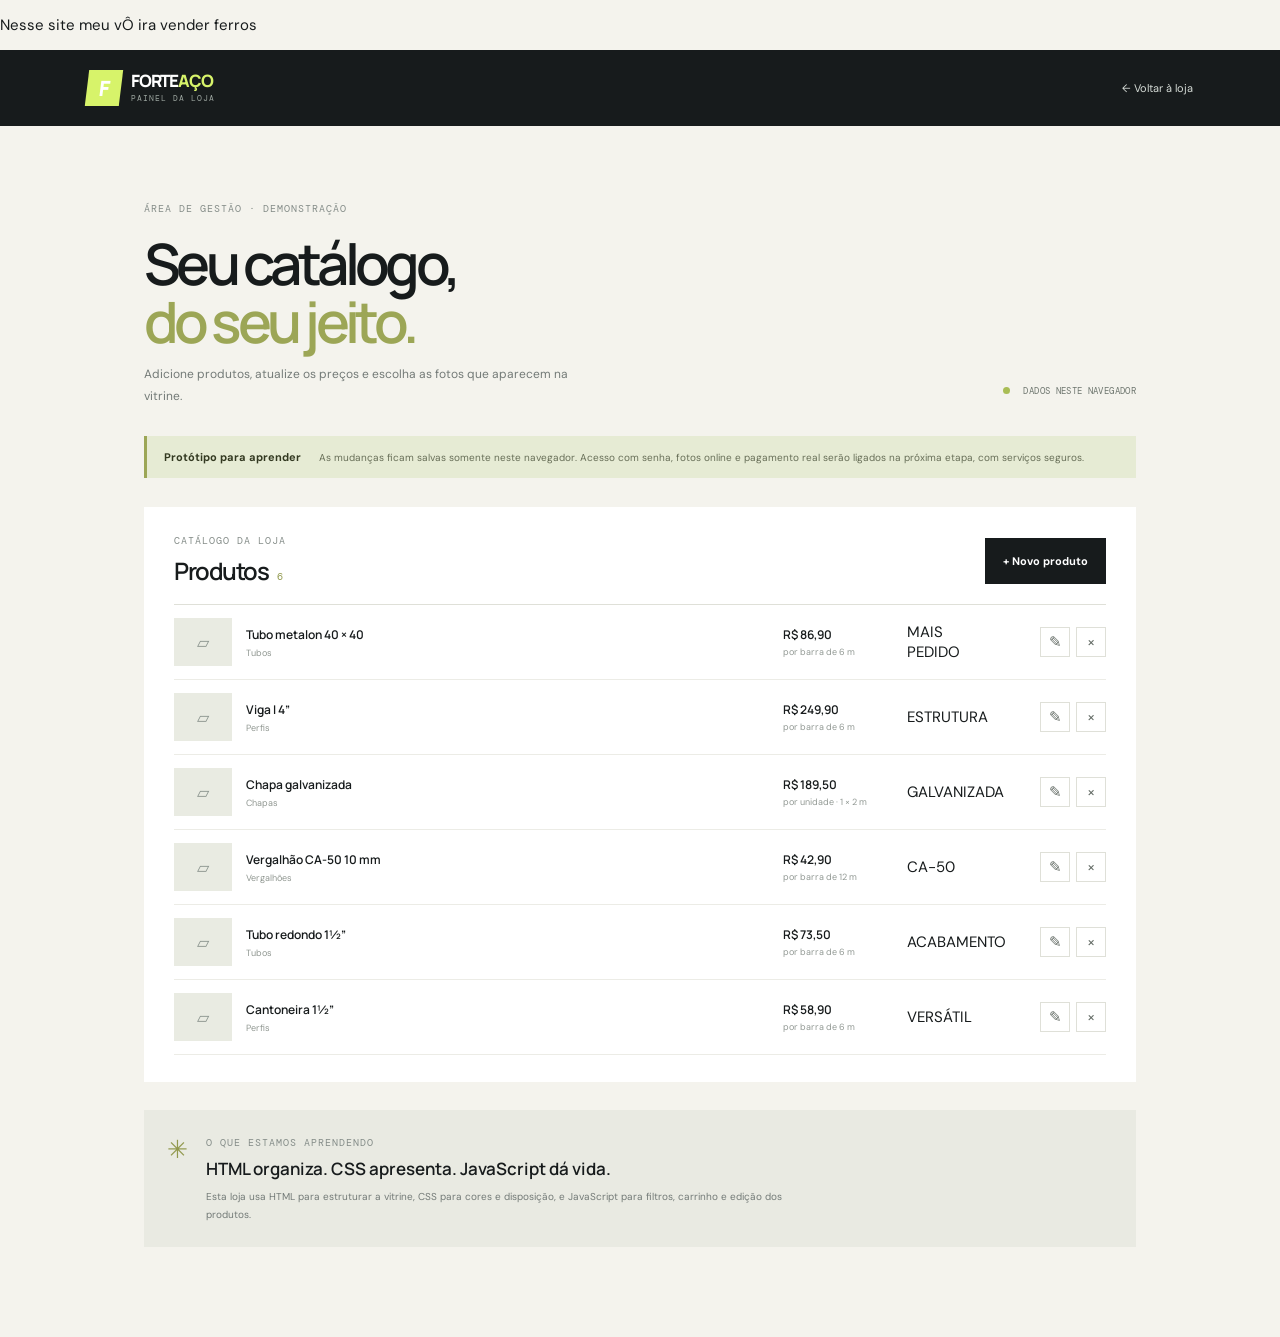
==== admin.html @ 0de23368 "Adicionar arquivos iniciais da loja Forte Aço" ====
<!doctype html>
<html lang="pt-BR">
  <head>
    <meta charset="utf-8">
    <meta name="viewport" content="width=device-width, initial-scale=1">
    <meta name="theme-color" content="#171b1c">
    <title>Painel da loja — Forte Aço</title>
    <link rel="stylesheet" href="style.css">
  </head>
  <body class="admin-body">
    <p>
      Nesse site meu vÔ ira vender ferros
    </p>
    <header class="site-header admin-header">
      <a class="brand" href="index.html"><span class="brand-mark">F</span><span>FORTE<span class="brand-accent">AÇO</span><small>PAINEL DA LOJA</small></span></a><a class="admin-link" href="index.html">← Voltar à loja</a>
    </header>
    <main class="admin-main">
      <div class="admin-welcome">
        <div>
          <p class="eyebrow">
            ÁREA DE GESTÃO · DEMONSTRAÇÃO
          </p>
          <h1>
            Seu catálogo,<br><em>do seu jeito.</em>
          </h1>
          <p>
            Adicione produtos, atualize os preços e escolha as fotos que aparecem na vitrine.
          </p>
        </div>
        <div class="admin-status">
          <span></span> DADOS NESTE NAVEGADOR
        </div>
      </div>
      <div class="demo-banner">
        <strong>Protótipo para aprender</strong><span>As mudanças ficam salvas somente neste navegador. Acesso com senha, fotos online e pagamento real serão ligados na próxima etapa, com serviços seguros.</span>
      </div>
      <section class="admin-card">
        <div class="admin-card-heading">
          <div>
            <p class="eyebrow">
              CATÁLOGO DA LOJA
            </p>
            <h2>
              Produtos <span id="admin-product-count">0</span>
            </h2>
          </div>
          <button id="add-product" class="button button-dark">+ Novo produto</button>
        </div>
        <div class="admin-product-list" id="admin-product-list">
        </div>
      </section>
      <div class="admin-learning">
        <span class="learning-icon">✳</span>
        <div>
          <p class="eyebrow">
            O QUE ESTAMOS APRENDENDO
          </p>
          <h2>
            HTML organiza. CSS apresenta. JavaScript dá vida.
          </h2>
          <p>
            Esta loja usa HTML para estruturar a vitrine, CSS para cores e disposição, e JavaScript para filtros, carrinho e edição dos produtos.
          </p>
        </div>
      </div>
    </main>
    <div class="editor-modal" id="editor-modal" aria-hidden="true">
      <form class="editor-card" id="product-form">
        <div class="drawer-head">
          <div>
            <p class="eyebrow">
              EDITAR CATÁLOGO
            </p>
            <h2 id="editor-title">
              Novo produto
            </h2>
          </div>
          <button type="button" class="icon-button" id="editor-close" aria-label="Fechar">×</button>
        </div>
        <input type="hidden" name="id">
        <label>
          Nome do produto<input name="name" required maxlength="70" placeholder="Ex.: Tubo metalon 40 × 40">
        </label>
        <div class="editor-row">
          <label>
            Categoria
            <select name="category">
              <option>
                Perfis
              </option>
              <option>
                Tubos
              </option>
              <option>
                Chapas
              </option>
              <option>
                Vergalhões
              </option>
            </select>
          </label>
          <label>
            Preço (R$)<input name="price" type="number" min="0" step="0.01" required placeholder="0,00">
          </label>
        </div>
        <div class="editor-row">
          <label>
            Unidade de venda<input name="unit" required maxlength="20" placeholder="barra de 6 m">
          </label>
          <label>
            Etiqueta<input name="badge" maxlength="24" placeholder="Mais vendido">
          </label>
        </div>
        <label>
          Descrição
          <textarea name="description" rows="3" maxlength="180" placeholder="Uma descrição curta para a vitrine"></textarea>
        </label>
        <label class="upload-label">
          Foto do produto<input name="image" type="file" accept="image/*"><small>Na demonstração, a foto é armazenada só neste navegador.</small>
        </label>
        <div class="editor-actions">
          <button type="button" class="button button-outline" id="cancel-editor">Cancelar</button><button class="button button-lime" type="submit">Salvar produto</button>
        </div>
      </form>
    </div>
    <div class="toast" id="toast" role="status">
    </div>
    <script src="app.js"></script>
  </body>
</html>
---- style.css ----
@import url('https://fonts.googleapis.com/css2?family=DM+Mono:wght@400;500&family=DM+Sans:wght@400;500;600;700&family=Manrope:wght@400;500;600;700;800&display=swap');
:root {
  --ink: #171b1c;
  --ink-soft: #252b2c;
  --muted: #737a77;
  --paper: #f4f3ed;
  --white: #fff;
  --lime: #d7f36a;
  --line: #dfe0d8;
  --mono: 'DM Mono',monospace;
  --sans: 'DM Sans',sans-serif;
  --display: 'Manrope',sans-serif
}
* {
  box-sizing: border-box
}
html {
  scroll-behavior: smooth
}
body {
  margin: 0;
  background: var(--paper);
  color: var(--ink);
  font-family: var(--sans);
  font-size: 15px;
  -webkit-font-smoothing: antialiased
}
a {
  color: inherit;
  text-decoration: none
}
button,input,select,textarea {
  font: inherit
}
button {
  cursor: pointer
}
.announcement {
  height: 34px;
  background: var(--ink);
  color: #d9ddd7;
  display: flex;
  justify-content: center;
  align-items: center;
  gap: 10px;
  font-size: 10px;
  letter-spacing: .045em
}
.announcement span {
  color: var(--lime)
}
.site-header {
  height: 76px;
  padding: 0 clamp(22px,6.8vw,104px);
  display: flex;
  align-items: center;
  justify-content: space-between;
  background: var(--paper);
  position: relative;
  z-index: 5;
  border-bottom: 1px solid rgba(23,27,28,.08)
}
.brand {
  display: flex;
  align-items: center;
  gap: 10px;
  font: 800 17px var(--display);
  letter-spacing: -.07em;
  line-height: .93
}
.brand-mark {
  display: grid;
  place-items: center;
  width: 34px;
  height: 36px;
  background: var(--lime);
  font: 800 21px var(--display);
  transform: skew(-7deg)
}
.brand-accent {
  color: #898f45
}
.brand small {
  display: block;
  margin-top: 5px;
  font: 400 8px var(--mono);
  letter-spacing: .12em;
  color: var(--muted)
}
.main-nav {
  display: flex;
  gap: 38px;
  font-size: 12px;
  color: #555c59
}
.main-nav a:hover,.admin-link:hover {
  color: #787f31
}
.header-actions {
  display: flex;
  align-items: center;
  gap: 21px
}
.admin-link {
  font-size: 11px;
  color: #626965
}
.admin-link span {
  color: #90974b
}
.cart-button {
  background: none;
  border: 0;
  font-size: 11px;
  display: flex;
  gap: 9px;
  align-items: center
}
.cart-button span {
  display: grid;
  place-items: center;
  background: var(--lime);
  height: 23px;
  min-width: 23px;
  padding: 0 5px;
  border-radius: 50%;
  font: 11px var(--mono)
}
.menu-toggle {
  display: none;
  background: none;
  border: 0;
  font-size: 20px
}
.hero {
  background: var(--ink);
  color: var(--white);
  min-height: 594px;
  position: relative;
  display: grid;
  grid-template-columns: 1fr 1fr;
  overflow: hidden;
  padding: 70px clamp(22px,10.5vw,160px) 89px clamp(22px,10.5vw,160px)
}
.hero-copy {
  position: relative;
  z-index: 2;
  padding-top: 23px
}
.eyebrow {
  font: 10px var(--mono);
  letter-spacing: .1em;
  color: #858d89;
  margin: 0 0 19px
}
.hero .eyebrow {
  color: #bbc2bd
}
.hero .eyebrow span,.admin-status span {
  display: inline-block;
  width: 7px;
  height: 7px;
  background: var(--lime);
  border-radius: 50%;
  margin-right: 8px
}
.hero h1,.section-heading h2,.feature-copy h2,.contact-section h2,.admin-welcome h1 {
  font: 600 clamp(48px,6.4vw,83px)/1.02 var(--display);
  letter-spacing: -.08em;
  margin: 0
}
.hero h1 em,.section-heading h2 em,.feature-copy h2 em,.contact-section h2 em,.admin-welcome h1 em {
  font-style: normal;
  color: var(--lime)
}
.hero-description {
  max-width: 390px;
  color: #b2b9b5;
  font-size: 14px;
  line-height: 1.8;
  margin: 22px 0 26px
}
.hero-actions {
  display: flex;
  align-items: center;
  gap: 26px
}
.button {
  min-height: 46px;
  padding: 0 18px;
  border: 0;
  display: inline-flex;
  align-items: center;
  justify-content: center;
  gap: 18px;
  font-size: 11px;
  font-weight: 700;
  transition: .2s
}
.button span {
  font-size: 15px
}
.button-lime {
  background: var(--lime);
  color: var(--ink)
}
.button-lime:hover {
  background: #e4fa91;
  transform: translateY(-2px)
}
.button-dark {
  background: var(--ink);
  color: var(--white)
}
.button-dark:hover {
  background: #303738;
  transform: translateY(-2px)
}
.button-outline {
  background: transparent;
  border: 1px solid var(--line)
}
.text-link {
  font-size: 11px;
  color: inherit
}
.text-link span {
  font-size: 15px;
  margin-left: 7px
}
.hero-note {
  display: flex;
  align-items: center;
  gap: 12px;
  margin-top: 54px
}
.avatars {
  display: flex
}
.avatars span {
  width: 30px;
  height: 30px;
  border-radius: 50%;
  display: grid;
  place-items: center;
  font: 9px var(--mono);
  background: #313a38;
  color: var(--lime);
  border: 1px solid #59615d
}
.avatars span+span {
  margin-left: -8px;
  background: var(--lime);
  color: var(--ink)
}
.hero-note p {
  margin: 0;
  color: #939d98;
  font-size: 10px;
  line-height: 1.65
}
.hero-note strong {
  color: #e6eae6;
  font-size: 11px;
  font-weight: 500
}
.hero-art {
  position: absolute;
  right: 0;
  top: 0;
  width: 52%;
  height: 100%;
  overflow: hidden;
  background: radial-gradient(ellipse at 54% 43%,#424b47 0%,#242a29 39%,#1b2020 69%)
}
.art-grid {
  position: absolute;
  inset: 0;
  opacity: .25;
  background-image: linear-gradient(rgba(211,243,106,.15) 1px,transparent 1px),linear-gradient(90deg,rgba(211,243,106,.15) 1px,transparent 1px);
  background-size: 46px 46px;
  mask-image: linear-gradient(90deg,transparent,#000 38%)
}
.steel-beam {
  position: absolute;
  width: 80px;
  height: 480px;
  background: linear-gradient(90deg,#555f5c 0,#b5bcb5 19%,#d8dbd3 33%,#8c9691 49%,#515b57 69%,#a2aaa3 87%,#65706a);
  box-shadow: 18px 10px 28px #101414aa;
  transform: rotate(34deg) skewY(-14deg);
  border: 1px solid #cbd0c640
}
.steel-beam:after {
  content: '';
  position: absolute;
  inset: 10px 29px;
  background: linear-gradient(90deg,#7a837f,#c9cec6,#727d78);
  border-left: 1px solid #e5e8df80;
  border-right: 1px solid #373f3c
}
.beam-one {
  left: 22%;
  top: 5%;
  height: 535px
}
.beam-two {
  left: 43%;
  top: -3%;
  height: 540px;
  width: 48px
}
.beam-three {
  left: 64%;
  top: -5%;
  height: 540px
}
.beam-four {
  left: 79%;
  top: 4%;
  height: 530px;
  width: 52px
}
.art-stamp {
  position: absolute;
  right: 27%;
  top: 22%;
  font: 10px/1.6 var(--mono);
  letter-spacing: .15em;
  color: #d8ef95;
  z-index: 1;
  transform: rotate(-8deg)
}
.hero-coordinate {
  position: absolute;
  right: 8%;
  top: 12%;
  font: 9px/1.8 var(--mono);
  letter-spacing: .08em;
  color: #8c9690
}
.hero-counter {
  position: absolute;
  right: 9%;
  bottom: 20%;
  display: flex;
  align-items: center;
  gap: 11px
}
.hero-counter strong {
  font: 500 44px var(--display);
  letter-spacing: -.07em;
  color: var(--lime)
}
.hero-counter span {
  font: 8px/1.7 var(--mono);
  letter-spacing: .06em;
  color: #a6afaa
}
.hero-bottom {
  position: absolute;
  left: clamp(22px,10.5vw,160px);
  right: clamp(22px,10.5vw,160px);
  bottom: 29px;
  display: flex;
  align-items: center;
  gap: 13px;
  color: #89928c;
  font: 8px var(--mono);
  letter-spacing: .1em
}
.scroll-line {
  display: inline-block;
  width: 45px;
  height: 1px;
  background: #8e997d
}
.hero-bottom-right {
  margin-left: auto
}
.hero-bottom-right b {
  color: var(--lime)
}
.trust-strip {
  min-height: 105px;
  background: #ebebe3;
  padding: 23px clamp(22px,10.5vw,160px);
  display: flex;
  justify-content: space-between;
  align-items: center;
  gap: 25px
}
.trust-strip>div {
  display: flex;
  align-items: center;
  gap: 13px
}
.trust-strip>div>span {
  font: 10px var(--mono);
  color: #929956
}
.trust-strip p {
  margin: 0
}
.trust-strip strong,.trust-strip small {
  display: block
}
.trust-strip strong {
  font: 600 11px var(--display)
}
.trust-strip small {
  font-size: 9px;
  color: var(--muted);
  margin-top: 4px
}
.catalog-section {
  padding: 104px clamp(22px,10.5vw,160px) 87px
}
.section-heading {
  display: flex;
  justify-content: space-between;
  align-items: end
}
.section-heading h2,.feature-copy h2,.contact-section h2 {
  font-size: 51px;
  line-height: 1.08
}
.section-heading h2 em,.feature-copy h2 em,.contact-section h2 em {
  color: #9ca656
}
.section-intro {
  max-width: 290px;
  font-size: 12px;
  line-height: 1.8;
  color: var(--muted);
  margin: 0 2px 5px 20px
}
.catalog-toolbar {
  margin-top: 43px;
  display: flex;
  align-items: center;
  justify-content: space-between;
  border-bottom: 1px solid var(--line);
  padding-bottom: 14px
}
.filters {
  display: flex;
  gap: 22px
}
.filter {
  border: 0;
  background: none;
  padding: 0;
  color: #858c88;
  font-size: 10px
}
.filter.active {
  color: var(--ink);
  font-weight: 700
}
.filter span {
  font: 8px var(--mono);
  margin-left: 3px;
  color: #a1a66a
}
.search-box {
  display: flex;
  align-items: center;
  gap: 8px;
  border-bottom: 1px solid #c8cbc1;
  padding: 5px 0;
  color: #7d837e
}
.search-box span {
  font-size: 19px
}
.search-box input {
  width: 128px;
  border: 0;
  outline: 0;
  background: transparent;
  font-size: 10px
}
.product-grid {
  display: grid;
  grid-template-columns: repeat(3,1fr);
  gap: 29px 20px;
  margin-top: 25px
}
.product-card {
  min-width: 0
}
.product-visual {
  position: relative;
  height: 228px;
  background: #e8e9e1;
  display: grid;
  place-items: center;
  overflow: hidden;
  cursor: pointer
}
.product-visual:before {
  content: '';
  position: absolute;
  inset: 0;
  background: radial-gradient(circle at 50% 52%,#f9faf2 0,#e8e9e2 58%,#dfe1d8 100%)
}
.product-visual:hover .visual-steel {
  transform: rotate(-26deg) rotateY(38deg) translateY(-6px)
}
.product-badge {
  position: absolute;
  left: 12px;
  top: 12px;
  background: #f7f7f1;
  padding: 7px 9px;
  font: 8px var(--mono);
  letter-spacing: .05em;
  z-index: 2
}
.visual-hint {
  position: absolute;
  right: 12px;
  bottom: 12px;
  font: 8px var(--mono);
  color: #8a918b
}
.visual-steel {
  position: relative;
  z-index: 1;
  width: 185px;
  height: 45px;
  background: linear-gradient(180deg,#f2f5ed 0,#a6ada6 25%,#67716e 47%,#e1e5db 62%,#7b8580 88%,#4e5854);
  box-shadow: 8px 18px 20px #252b2c31;
  transform: rotate(-23deg) rotateY(19deg);
  transition: .5s;
  transform-style: preserve-3d
}
.visual-steel:before,.visual-steel:after {
  content: '';
  position: absolute;
  left: -12px;
  width: calc(100% + 24px);
  height: 21px;
  background: linear-gradient(90deg,#46514c,#d2d7ce 15%,#909a94 47%,#d1d6cd 70%,#56615c);
  transform: translateZ(-16px);
  box-shadow: 0 4px 7px #252b2c25
}
.visual-steel:before {
  top: -18px
}
.visual-steel:after {
  bottom: -18px
}
.visual-steel.round {
  width: 183px;
  height: 39px;
  border-radius: 50%;
  background: linear-gradient(180deg,#e3e7de,#727d78 47%,#424c48 80%)
}
.visual-steel.flat {
  width: 175px;
  height: 14px;
  background: linear-gradient(180deg,#e5e8df,#7a8580 60%,#57625d);
  transform: rotate(-23deg) skewY(-7deg)
}
.visual-steel.mesh {
  background: repeating-linear-gradient(0deg,#78827d 0px,#77817b 2px,#c2c9be 4px,#666f6a 6px);
  height: 25px
}
.product-copy {
  padding: 14px 1px 0
}
.product-meta {
  display: flex;
  justify-content: space-between;
  align-items: center;
  font: 8px var(--mono);
  letter-spacing: .06em;
  color: #8d948f
}
.product-copy h3 {
  font: 600 15px var(--display);
  letter-spacing: -.03em;
  margin: 8px 0 5px
}
.product-copy>p {
  font-size: 10px;
  color: var(--muted);
  margin: 0
}
.product-purchase {
  display: flex;
  align-items: center;
  justify-content: space-between;
  margin-top: 17px
}
.product-price {
  font: 700 16px var(--display);
  letter-spacing: -.04em
}
.product-price small {
  font: 9px var(--sans);
  color: #929994;
  letter-spacing: 0
}
.product-actions {
  display: flex;
  gap: 6px
}
.small-button {
  width: 31px;
  height: 31px;
  border: 1px solid #cdd0c6;
  background: transparent;
  color: var(--ink);
  font-size: 15px
}
.small-button:hover {
  background: var(--lime);
  border-color: var(--lime)
}
.catalog-footer {
  display: flex;
  justify-content: space-between;
  align-items: center;
  border-top: 1px solid var(--line);
  margin-top: 41px;
  padding-top: 17px;
  color: #8a918b;
  font: 8px var(--mono);
  letter-spacing: .05em
}
.catalog-footer .text-link {
  font: 10px var(--sans);
  color: var(--ink)
}
.feature-section {
  display: grid;
  grid-template-columns: 1fr 1fr;
  min-height: 482px;
  background: #e8e9e1
}
.feature-image {
  min-height: 482px;
  position: relative;
  overflow: hidden;
  background: radial-gradient(ellipse at 52% 53%,#74807a,#39423e 53%,#232a28 100%)
}
.feature-image:before {
  content: '';
  position: absolute;
  inset: 0;
  opacity: .25;
  background-image: linear-gradient(#c9d79d1c 1px,transparent 1px),linear-gradient(90deg,#c9d79d1c 1px,transparent 1px);
  background-size: 38px 38px;
  transform: perspective(300px) rotateX(13deg) scale(1.35)
}
.feature-cube {
  position: absolute;
  left: 50%;
  top: 50%;
  width: 176px;
  height: 176px;
  transform: translate(-50%,-50%) rotate(-28deg) skewY(7deg);
  transform-style: preserve-3d;
  filter: drop-shadow(22px 25px 14px #1015136b)
}
.feature-cube i {
  position: absolute;
  inset: 0;
  border: 17px solid #aeb8ae;
  background: linear-gradient(135deg,#c8d0c4 0,#69756f 48%,#47534e 100%)
}
.feature-cube i:nth-child(2) {
  transform: translateZ(28px);
  border-color: #d6ddd1
}
.feature-cube i:nth-child(3) {
  transform: translateZ(-28px);
  border-color: #6a746f
}
.feature-cube i:nth-child(n+4) {
  inset: 18px;
  border-width: 8px;
  border-color: #38423e;
  transform: rotate(45deg) scale(.62)
}
.feature-tag {
  position: absolute;
  left: 14%;
  top: 17%;
  font: 10px/1.6 var(--mono);
  color: var(--lime);
  letter-spacing: .1em
}
.feature-image-label {
  position: absolute;
  right: 9%;
  bottom: 11%;
  font: 8px var(--mono);
  color: #bdc5be;
  letter-spacing: .13em
}
.feature-copy {
  position: relative;
  padding: 88px clamp(30px,7vw,102px);
  align-self: center
}
.feature-copy h2 {
  font-size: 44px
}
.feature-copy>p:not(.eyebrow) {
  max-width: 390px;
  color: #727a75;
  font-size: 12px;
  line-height: 1.9;
  margin: 18px 0 22px
}
.feature-stat {
  display: flex;
  align-items: center;
  gap: 12px;
  margin-top: 35px
}
.feature-stat strong {
  font: 600 33px var(--display);
  letter-spacing: -.08em
}
.feature-stat strong span {
  color: #929950
}
.feature-stat small {
  font: 8px/1.6 var(--mono);
  color: #7e8781;
  letter-spacing: .04em
}
.contact-section {
  padding: 78px clamp(22px,10.5vw,160px);
  display: flex;
  align-items: center;
  justify-content: space-between;
  background: #d7f36a
}
.contact-section .eyebrow {
  color: #66703c
}
.contact-section h2 {
  font-size: 44px
}
.contact-section h2 em {
  color: #66703c
}
.contact-section .button {
  background: var(--ink);
  color: var(--white)
}
.site-footer {
  padding: 32px clamp(22px,6.8vw,104px);
  min-height: 103px;
  background: var(--ink);
  color: #aab1ac;
  display: flex;
  justify-content: space-between;
  align-items: center
}
.brand-footer {
  color: #fff
}
.site-footer>p {
  font-size: 10px
}
.site-footer>span {
  font: 8px var(--mono);
  letter-spacing: .04em;
  color: #78817b
}
.overlay {
  position: fixed;
  inset: 0;
  background: #101413a8;
  z-index: 10
}
.cart-drawer {
  position: fixed;
  right: 0;
  top: 0;
  height: 100%;
  width: min(440px,100%);
  background: var(--paper);
  z-index: 11;
  padding: 28px;
  display: flex;
  flex-direction: column;
  transform: translateX(103%);
  transition: transform .3s ease
}
.cart-drawer.open {
  transform: translateX(0)
}
.drawer-head {
  display: flex;
  justify-content: space-between;
  align-items: center;
  border-bottom: 1px solid var(--line);
  padding-bottom: 17px
}
.drawer-head .eyebrow {
  margin-bottom: 7px
}
.drawer-head h2 {
  font: 600 24px var(--display);
  margin: 0;
  letter-spacing: -.06em
}
.icon-button {
  border: 0;
  background: none;
  font-size: 26px;
  line-height: 1;
  color: #555
}
.cart-items {
  overflow: auto;
  flex: 1
}
.cart-row {
  display: grid;
  grid-template-columns: 55px 1fr auto;
  gap: 12px;
  align-items: center;
  padding: 16px 0;
  border-bottom: 1px solid var(--line)
}
.cart-thumb {
  width: 55px;
  height: 50px;
  background: #e6e8df;
  display: grid;
  place-items: center;
  color: #68726e;
  font-size: 17px
}
.cart-row h3 {
  font: 600 11px var(--display);
  margin: 0 0 5px
}
.cart-row p {
  font-size: 9px;
  color: var(--muted);
  margin: 0
}
.qty-control {
  display: flex;
  align-items: center;
  gap: 8px;
  margin-top: 8px
}
.qty-control button {
  border: 1px solid var(--line);
  background: transparent;
  width: 21px;
  height: 21px
}
.cart-row>strong {
  font: 600 11px var(--display)
}
.cart-bottom {
  border-top: 1px solid var(--line);
  padding-top: 17px
}
.cart-total {
  display: flex;
  justify-content: space-between;
  font-size: 11px
}
.cart-total strong {
  font: 700 19px var(--display)
}
.cart-bottom>p {
  color: var(--muted);
  font-size: 9px;
  margin: 10px 0 17px
}
.cart-bottom .button {
  width: 100%
}
.payment-note {
  display: block;
  border: 0;
  background: none;
  margin: 13px auto 0;
  color: #868d88;
  font-size: 9px;
  text-decoration: underline
}
.viewer-modal {
  position: fixed;
  z-index: 13;
  inset: 0;
  background: var(--paper);
  display: none;
  grid-template-columns: 1.3fr .7fr;
  align-items: center;
  padding: 50px 9vw
}
.viewer-modal.open {
  display: grid
}
.viewer-close {
  position: absolute;
  right: 35px;
  top: 30px;
  border: 0;
  background: none;
  font-size: 30px
}
.viewer-stage {
  height: 75vh;
  min-height: 360px;
  display: grid;
  place-items: center;
  perspective: 1000px;
  background: radial-gradient(circle,#fbfcf5,#e2e4db 70%);
  overflow: hidden;
  cursor: grab
}
.viewer-stage:active {
  cursor: grabbing
}
.viewer-object {
  position: relative;
  width: 150px;
  height: 360px;
  transform-style: preserve-3d;
  transform: rotateX(-18deg) rotateY(-31deg);
  transition: transform .08s linear
}
.viewer-object i {
  position: absolute;
  inset: 0;
  background: linear-gradient(90deg,#5b6661,#e0e5da 22%,#959e98 48%,#e1e5dc 71%,#56615c);
  transform: translateZ(28px)
}
.viewer-object i:nth-child(2) {
  transform: rotateY(90deg) translateZ(122px);
  width: 56px;
  background: linear-gradient(90deg,#59635e,#bac2b9,#65706a)
}
.viewer-object i:nth-child(3) {
  transform: rotateY(-90deg) translateZ(28px);
  width: 56px;
  background: linear-gradient(90deg,#424d48,#a7b0a6,#53605a)
}
.viewer-object i:nth-child(4) {
  transform: rotateY(180deg) translateZ(28px)
}
.viewer-object i:nth-child(5) {
  transform: rotateX(90deg) translateZ(28px);
  height: 56px;
  top: -28px;
  background: #c0c8be
}
.viewer-object i:nth-child(6) {
  transform: rotateX(-90deg) translateZ(332px);
  height: 56px;
  top: auto;
  bottom: -28px;
  background: #67726c
}
.viewer-info {
  padding: 30px 20px 30px 55px
}
.viewer-info h2 {
  font: 600 32px var(--display);
  margin: 0 0 12px;
  letter-spacing: -.06em
}
.viewer-info>p:not(.eyebrow) {
  font-size: 12px;
  color: var(--muted);
  line-height: 1.8;
  max-width: 320px
}
.viewer-info>span {
  display: block;
  margin-top: 37px;
  font: 9px var(--mono);
  letter-spacing: .05em;
  color: #777f79
}
.viewer-info>span b {
  color: #a2a85f;
  margin-left: 9px
}
.toast {
  position: fixed;
  z-index: 20;
  left: 50%;
  bottom: 25px;
  transform: translate(-50%,20px);
  padding: 12px 17px;
  background: var(--ink);
  color: white;
  font-size: 11px;
  opacity: 0;
  pointer-events: none;
  transition: .25s
}
.toast.show {
  opacity: 1;
  transform: translate(-50%,0)
}
.admin-body {
  min-height: 100vh
}
.admin-header {
  background: var(--ink);
  color: white;
  border: 0
}
.admin-header .brand-accent {
  color: var(--lime)
}
.admin-header .brand small {
  color: #9ca59f
}
.admin-header .admin-link {
  color: #d5dbd6
}
.admin-main {
  max-width: 1040px;
  margin: 0 auto;
  padding: 76px 24px 90px
}
.admin-welcome {
  display: flex;
  align-items: end;
  justify-content: space-between
}
.admin-welcome h1 {
  font-size: 57px
}
.admin-welcome h1 em {
  color: #9ca656
}
.admin-welcome>div>p:not(.eyebrow) {
  max-width: 460px;
  font-size: 12px;
  line-height: 1.8;
  color: var(--muted);
  margin: 14px 0 0
}
.admin-status {
  font: 9px var(--mono);
  letter-spacing: .04em;
  color: #6e766f;
  padding-bottom: 10px
}
.admin-status span {
  background: #a9bd55
}
.demo-banner {
  margin: 29px 0;
  background: #e6ebd4;
  border-left: 3px solid #9ca656;
  padding: 14px 17px;
  display: flex;
  gap: 18px;
  align-items: center;
  font-size: 10px;
  color: #676e57
}
.demo-banner strong {
  white-space: nowrap;
  color: #333921;
  font-size: 11px
}
.admin-card {
  background: #fff;
  padding: 27px 30px
}
.admin-card-heading {
  display: flex;
  align-items: center;
  justify-content: space-between;
  padding-bottom: 17px;
  border-bottom: 1px solid var(--line)
}
.admin-card-heading .eyebrow {
  margin-bottom: 7px
}
.admin-card-heading h2 {
  font: 600 24px var(--display);
  margin: 0;
  letter-spacing: -.06em
}
.admin-card-heading h2 span {
  font: 10px var(--mono);
  color: #90984c;
  margin-left: 5px
}
.admin-product-row {
  display: grid;
  grid-template-columns: 58px 1fr 110px 80px 105px;
  align-items: center;
  gap: 14px;
  padding: 13px 0;
  border-bottom: 1px solid #ecece6
}
.admin-thumb {
  width: 58px;
  height: 48px;
  background: #e9ebe2;
  display: grid;
  place-items: center;
  overflow: hidden;
  color: #8a938d;
  font-size: 16px
}
.admin-thumb img {
  width: 100%;
  height: 100%;
  object-fit: cover
}
.admin-product-name {
  font: 600 12px var(--display)
}
.admin-product-name small {
  display: block;
  font: 9px var(--sans);
  color: #909791;
  margin-top: 4px
}
.admin-product-price {
  font: 600 12px var(--display)
}
.admin-product-price small {
  display: block;
  font: 9px var(--sans);
  color: #929994;
  margin-top: 3px
}
.row-actions {
  display: flex;
  gap: 6px;
  justify-content: flex-end
}
.row-actions button {
  width: 30px;
  height: 30px;
  border: 1px solid var(--line);
  background: white;
  color: #626a64
}
.row-actions button:hover {
  background: var(--lime)
}
.admin-learning {
  display: flex;
  gap: 18px;
  align-items: flex-start;
  margin-top: 28px;
  padding: 23px;
  background: #e9eae2
}
.learning-icon {
  font-size: 25px;
  color: #92994e
}
.admin-learning .eyebrow {
  margin: 3px 0 8px
}
.admin-learning h2 {
  font: 600 17px var(--display);
  margin: 0
}
.admin-learning div>p:last-child {
  font-size: 10px;
  line-height: 1.8;
  color: var(--muted);
  max-width: 620px;
  margin: 8px 0 0
}
.editor-modal {
  display: none;
  position: fixed;
  z-index: 15;
  inset: 0;
  background: #131817aa;
  align-items: center;
  justify-content: center;
  padding: 20px
}
.editor-modal.open {
  display: flex
}
.editor-card {
  width: min(540px,100%);
  max-height: 90vh;
  overflow: auto;
  background: var(--paper);
  padding: 25px
}
.editor-card>.drawer-head {
  margin-bottom: 19px
}
.editor-card label {
  display: block;
  font-size: 10px;
  font-weight: 700;
  margin-bottom: 13px
}
.editor-card input,.editor-card select,.editor-card textarea {
  display: block;
  width: 100%;
  margin-top: 6px;
  border: 1px solid #d7d9d0;
  background: #fff;
  padding: 11px;
  font-size: 11px;
  outline: 0
}
.editor-card input:focus,.editor-card select:focus,.editor-card textarea:focus {
  border-color: #9ca656
}
.editor-card textarea {
  resize: vertical
}
.editor-row {
  display: grid;
  grid-template-columns: 1fr 1fr;
  gap: 12px
}
.upload-label input {
  padding: 8px
}
.upload-label small {
  display: block;
  font-size: 9px;
  font-weight: 400;
  color: var(--muted);
  margin-top: 6px
}
.editor-actions {
  display: flex;
  justify-content: flex-end;
  gap: 9px;
  margin-top: 20px
}
@media (max-width:800px) {
  .site-header {
    padding: 0 23px
  }
  .main-nav {
    gap: 20px
  }
  .hero {
    padding-left: 8vw
  }
  .hero-bottom {
    left: 8vw
  }
  .hero-art {
    width: 54%;
    opacity: .83
  }
  .hero h1 {
    font-size: 64px
  }
  .trust-strip {
    padding-left: 8vw;
    padding-right: 8vw
  }
  .catalog-section {
    padding: 80px 8vw
  }
  .product-grid {
    grid-template-columns: repeat(2,1fr)
  }
  .feature-copy {
    padding: 55px 7vw
  }
  .feature-copy h2 {
    font-size: 36px
  }
  .contact-section {
    padding: 65px 8vw
  }
  .site-footer {
    padding: 27px 5vw
  }
  .admin-main {
    padding-top: 55px
  }
}
@media (max-width:580px) {
  .announcement {
    font-size: 8px
  }
  .site-header {
    height: 66px;
    padding: 0 17px
  }
  .main-nav {
    display: none;
    position: absolute;
    left: 0;
    right: 0;
    top: 66px;
    background: var(--paper);
    padding: 18px;
    flex-direction: column;
    gap: 17px;
    border-bottom: 1px solid var(--line)
  }
  .main-nav.open {
    display: flex
  }
  .header-actions {
    gap: 13px
  }
  .admin-link {
    font-size: 0
  }
  .admin-link span {
    font-size: 14px
  }
  .menu-toggle {
    display: block
  }
  .hero {
    min-height: 690px;
    padding: 61px 23px 85px;
    display: block
  }
  .hero-copy {
    padding-top: 5px
  }
  .hero h1 {
    font-size: 59px
  }
  .hero-description {
    font-size: 12px;
    max-width: 330px
  }
  .hero-actions {
    gap: 16px
  }
  .hero-actions .button {
    padding: 0 13px
  }
  .hero-actions .text-link {
    font-size: 9px
  }
  .hero-note {
    margin-top: 28px
  }
  .hero-art {
    top: 310px;
    width: 100%;
    height: 360px;
    opacity: .72
  }
  .steel-beam {
    height: 400px
  }
  .beam-one {
    left: 10%;
    top: -3%
  }
  .beam-two {
    left: 34%;
    top: -8%
  }
  .beam-three {
    left: 58%;
    top: -6%
  }
  .beam-four {
    left: 78%;
    top: 0
  }
  .art-stamp {
    top: 31%;
    right: 27%
  }
  .hero-counter {
    bottom: 13%
  }
  .hero-bottom {
    left: 23px;
    right: 23px;
    bottom: 19px
  }
  .hero-bottom-right {
    display: none
  }
  .trust-strip {
    padding: 22px 23px;
    display: grid;
    grid-template-columns: 1fr;
    gap: 16px
  }
  .trust-strip>div {
    gap: 12px
  }
  .catalog-section {
    padding: 66px 20px
  }
  .section-heading {
    display: block
  }
  .section-heading h2 {
    font-size: 43px
  }
  .section-intro {
    margin: 15px 0 0;
    max-width: 340px;
    font-size: 11px
  }
  .catalog-toolbar {
    margin-top: 29px;
    align-items: flex-end;
    gap: 15px
  }
  .filters {
    gap: 13px;
    overflow: auto;
    padding-bottom: 3px;
    max-width: 72%
  }
  .filter {
    white-space: nowrap;
    font-size: 9px
  }
  .search-box input {
    width: 75px
  }
  .product-grid {
    grid-template-columns: 1fr 1fr;
    gap: 22px 12px
  }
  .product-visual {
    height: 165px
  }
  .visual-steel {
    width: 130px
  }
  .product-copy h3 {
    font-size: 12px
  }
  .product-copy>p {
    font-size: 9px;
    min-height: 26px
  }
  .product-meta {
    font-size: 7px
  }
  .product-price {
    font-size: 13px
  }
  .product-price small {
    font-size: 8px
  }
  .product-purchase {
    align-items: flex-end
  }
  .product-actions {
    gap: 3px
  }
  .small-button {
    width: 27px;
    height: 27px
  }
  .catalog-footer {
    font-size: 7px;
    gap: 15px;
    align-items: flex-start
  }
  .catalog-footer .text-link {
    font-size: 9px;
    text-align: right
  }
  .feature-section {
    grid-template-columns: 1fr
  }
  .feature-image {
    min-height: 310px
  }
  .feature-copy {
    padding: 49px 25px
  }
  .feature-copy h2 {
    font-size: 36px
  }
  .contact-section {
    padding: 49px 23px;
    display: block
  }
  .contact-section h2 {
    font-size: 37px
  }
  .contact-section .button {
    margin-top: 22px
  }
  .site-footer {
    padding: 25px 20px;
    display: grid;
    grid-template-columns: 1fr auto;
    gap: 13px
  }
  .site-footer>p {
    grid-column: 1/-1;
    grid-row: 2;
    margin: 0
  }
  .site-footer>span {
    grid-column: 1/-1;
    grid-row: 3
  }
  .viewer-modal.open {
    display: block;
    padding: 60px 20px
  }
  .viewer-stage {
    height: 55vh;
    min-height: 290px
  }
  .viewer-object {
    transform: scale(.68) rotateX(-18deg) rotateY(-31deg)
  }
  .viewer-info {
    padding: 22px 5px
  }
  .viewer-info h2 {
    font-size: 25px
  }
  .viewer-info>p:not(.eyebrow) {
    margin: 7px 0
  }
  .viewer-info>span {
    margin-top: 13px
  }
  .viewer-close {
    right: 19px;
    top: 12px
  }
  .admin-main {
    padding: 45px 15px 60px
  }
  .admin-welcome {
    display: block
  }
  .admin-welcome h1 {
    font-size: 48px
  }
  .admin-status {
    margin-top: 17px
  }
  .demo-banner {
    align-items: flex-start;
    flex-direction: column;
    gap: 5px;
    line-height: 1.6
  }
  .admin-card {
    padding: 20px 15px
  }
  .admin-card-heading {
    align-items: flex-end;
    gap: 10px
  }
  .admin-card-heading .button {
    min-height: 39px;
    padding: 0 11px;
    font-size: 9px
  }
  .admin-product-row {
    grid-template-columns: 45px 1fr auto;
    gap: 10px
  }
  .admin-thumb {
    width: 45px;
    height: 42px
  }
  .admin-product-price {
    grid-column: 2;
    grid-row: 2;
    margin-top: -8px
  }
  .admin-product-row .row-unit {
    grid-column: 1/3;
    grid-row: 2;
    padding-left: 55px;
    font-size: 9px;
    color: var(--muted)
  }
  .row-actions {
    grid-column: 3;
    grid-row: 1/3
  }
  .admin-product-name {
    font-size: 11px
  }
  .editor-card {
    padding: 20px
  }
  .editor-actions .button {
    padding: 0 12px;
    font-size: 10px
  }
}
@media (prefers-reduced-motion:reduce) {
  * {
    scroll-behavior: auto!important;
    transition: none!important
  }
}
/* Checkout: formulário da comanda enviada pelo próprio cliente ao WhatsApp. */
.checkout-modal {
  display: none;
  position: fixed;
  z-index: 16;
  inset: 0;
  background: #101413b8;
  align-items: center;
  justify-content: center;
  padding: 18px;
  overflow: auto
}
.checkout-modal.open {
  display: flex
}
.checkout-card {
  width: min(500px,100%);
  max-height: 94vh;
  overflow: auto;
  background: var(--paper);
  padding: 25px
}
.checkout-card>.drawer-head {
  margin-bottom: 15px
}
.checkout-intro {
  font-size: 11px;
  line-height: 1.7;
  color: var(--muted);
  margin: 0 0 18px
}
.checkout-card label {
  display: block;
  font-size: 10px;
  font-weight: 700;
  margin: 0 0 13px
}
.checkout-card input,.checkout-card select {
  display: block;
  width: 100%;
  margin-top: 6px;
  border: 1px solid #d7d9d0;
  background: #fff;
  padding: 12px;
  font-size: 12px;
  outline: 0;
  border-radius: 0
}
.checkout-card input:focus,.checkout-card select:focus {
  border-color: #9ca656
}
.checkout-card label small {
  display: block;
  font-size: 9px;
  font-weight: 400;
  color: var(--muted);
  margin-top: 6px;
  line-height: 1.5
}
.privacy-note {
  padding: 12px;
  background: #e9eae2;
  color: #626a64;
  font-size: 9px;
  line-height: 1.65;
  margin: 5px 0 14px
}
.checkout-card .editor-actions {
  margin-top: 15px
}
.checkout-card .editor-actions .button:last-child {
  flex: 1
}
@media (max-width:580px) {
  .checkout-modal {
    padding: 10px;
    align-items: flex-end
  }
  .checkout-card {
    max-height: 94dvh;
    padding: 19px
  }
  .checkout-card .drawer-head h2 {
    font-size: 21px
  }
  .checkout-card .editor-actions .button {
    min-height: 44px
  }
}
/* Botão de compra com rótulo claro na vitrine. */
.product-add-button {
  width: auto;
  min-width: 82px;
  padding: 0 10px;
  border-color: var(--lime);
  background: var(--lime);
  font-size: 9px;
  font-weight: 700;
}
@media (max-width: 580px) {
  .product-add-button {
    min-width: 74px;
    padding: 0 7px;
    font-size: 8px;
  }
}
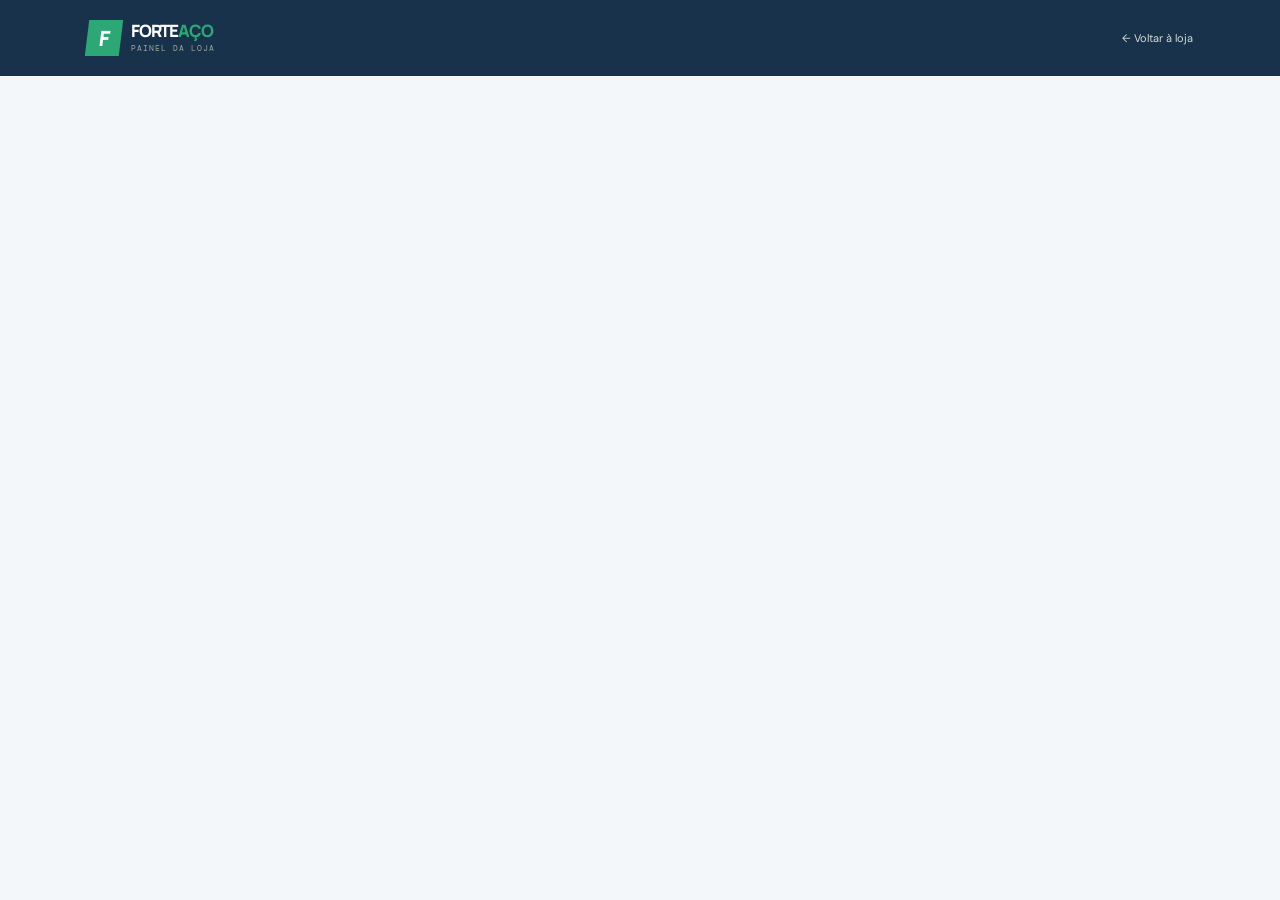
==== commit f81b95dc: "Visual azul e verde, painel e comandas privadas Adiciona estrutura de autenticação e dashboard de pe" ====
--- a/admin.html
+++ b/admin.html
@@ -1,130 +1,127 @@
-<!doctype html>
-<html lang="pt-BR">
-  <head>
-    <meta charset="utf-8">
-    <meta name="viewport" content="width=device-width, initial-scale=1">
-    <meta name="theme-color" content="#171b1c">
-    <title>Painel da loja — Forte Aço</title>
-    <link rel="stylesheet" href="style.css">
-  </head>
-  <body class="admin-body">
-    <p>
-      Nesse site meu vÔ ira vender ferros
-    </p>
-    <header class="site-header admin-header">
-      <a class="brand" href="index.html"><span class="brand-mark">F</span><span>FORTE<span class="brand-accent">AÇO</span><small>PAINEL DA LOJA</small></span></a><a class="admin-link" href="index.html">← Voltar à loja</a>
-    </header>
-    <main class="admin-main">
-      <div class="admin-welcome">
-        <div>
-          <p class="eyebrow">
-            ÁREA DE GESTÃO · DEMONSTRAÇÃO
-          </p>
-          <h1>
-            Seu catálogo,<br><em>do seu jeito.</em>
-          </h1>
-          <p>
-            Adicione produtos, atualize os preços e escolha as fotos que aparecem na vitrine.
-          </p>
-        </div>
-        <div class="admin-status">
-          <span></span> DADOS NESTE NAVEGADOR
-        </div>
-      </div>
-      <div class="demo-banner">
-        <strong>Protótipo para aprender</strong><span>As mudanças ficam salvas somente neste navegador. Acesso com senha, fotos online e pagamento real serão ligados na próxima etapa, com serviços seguros.</span>
-      </div>
-      <section class="admin-card">
-        <div class="admin-card-heading">
-          <div>
-            <p class="eyebrow">
-              CATÁLOGO DA LOJA
-            </p>
-            <h2>
-              Produtos <span id="admin-product-count">0</span>
-            </h2>
-          </div>
-          <button id="add-product" class="button button-dark">+ Novo produto</button>
-        </div>
-        <div class="admin-product-list" id="admin-product-list">
-        </div>
-      </section>
-      <div class="admin-learning">
-        <span class="learning-icon">✳</span>
-        <div>
-          <p class="eyebrow">
-            O QUE ESTAMOS APRENDENDO
-          </p>
-          <h2>
-            HTML organiza. CSS apresenta. JavaScript dá vida.
-          </h2>
-          <p>
-            Esta loja usa HTML para estruturar a vitrine, CSS para cores e disposição, e JavaScript para filtros, carrinho e edição dos produtos.
-          </p>
-        </div>
-      </div>
-    </main>
-    <div class="editor-modal" id="editor-modal" aria-hidden="true">
-      <form class="editor-card" id="product-form">
-        <div class="drawer-head">
-          <div>
-            <p class="eyebrow">
-              EDITAR CATÁLOGO
-            </p>
-            <h2 id="editor-title">
-              Novo produto
-            </h2>
-          </div>
-          <button type="button" class="icon-button" id="editor-close" aria-label="Fechar">×</button>
-        </div>
-        <input type="hidden" name="id">
-        <label>
-          Nome do produto<input name="name" required maxlength="70" placeholder="Ex.: Tubo metalon 40 × 40">
-        </label>
-        <div class="editor-row">
-          <label>
-            Categoria
-            <select name="category">
-              <option>
-                Perfis
-              </option>
-              <option>
-                Tubos
-              </option>
-              <option>
-                Chapas
-              </option>
-              <option>
-                Vergalhões
-              </option>
-            </select>
-          </label>
-          <label>
-            Preço (R$)<input name="price" type="number" min="0" step="0.01" required placeholder="0,00">
-          </label>
-        </div>
-        <div class="editor-row">
-          <label>
-            Unidade de venda<input name="unit" required maxlength="20" placeholder="barra de 6 m">
-          </label>
-          <label>
-            Etiqueta<input name="badge" maxlength="24" placeholder="Mais vendido">
-          </label>
-        </div>
-        <label>
-          Descrição
-          <textarea name="description" rows="3" maxlength="180" placeholder="Uma descrição curta para a vitrine"></textarea>
-        </label>
-        <label class="upload-label">
-          Foto do produto<input name="image" type="file" accept="image/*"><small>Na demonstração, a foto é armazenada só neste navegador.</small>
-        </label>
-        <div class="editor-actions">
-          <button type="button" class="button button-outline" id="cancel-editor">Cancelar</button><button class="button button-lime" type="submit">Salvar produto</button>
-        </div>
-      </form>
-    </div>
-    <div class="toast" id="toast" role="status">
-    </div>
-    <script src="app.js"></script>
-  </body>
-</html>
+<!doctype html>
+<html lang="pt-BR">
+  <head>
+    <meta charset="utf-8">
+    <meta name="viewport" content="width=device-width, initial-scale=1">
+    <meta name="theme-color" content="#17324a">
+    <title>Painel da loja — Forte Aço</title>
+    <link rel="stylesheet" href="style.css">
+  </head>
+  <body class="admin-body">
+    <header class="site-header admin-header">
+      <a class="brand" href="index.html"><span class="brand-mark">F</span><span>FORTE<span class="brand-accent">AÇO</span><small>PAINEL DA LOJA</small></span></a><a class="admin-link" href="index.html">← Voltar à loja</a>
+    </header>
+    <section class="admin-login-wrap" id="admin-setup-required" hidden><div class="admin-login-card"><p class="eyebrow">CONFIGURAÇÃO NECESSÁRIA</p><h1>Ative o acesso seguro</h1><p>O painel e as comandas estão bloqueados até conectar o banco seguro da loja e aplicar as regras de acesso.</p><a class="button button-dark" href="README.md">Ver instruções de configuração</a></div></section>
+    <section class="admin-login-wrap" id="login-section" hidden><form class="admin-login-card" id="admin-login-form"><p class="eyebrow">ÁREA RESTRITA</p><h1>Entrar no painel</h1><p>Entre com a conta autorizada para ver comandas e gerenciar a loja.</p><label>E-mail<input name="email" type="email" autocomplete="username" required></label><label>Senha<input name="password" type="password" autocomplete="current-password" required minlength="8"></label><p id="admin-login-error" class="login-error" role="alert"></p><button class="button button-lime" type="submit">Entrar com segurança</button><button class="text-button" id="reset-admin-password" type="button">Esqueci minha senha</button></form></section>
+    <main class="admin-main" id="admin-main" hidden>
+      <div class="admin-welcome">
+        <div>
+          <p class="eyebrow">
+            ÁREA DE GESTÃO · ACESSO RESTRITO
+          </p>
+          <h1>
+            Seu catálogo,<br><em>do seu jeito.</em>
+          </h1>
+          <p>
+            Gerencie as comandas e o catálogo da loja em um só lugar.
+          </p>
+        </div>
+        <div class="admin-status"><span></span> ÁREA PRIVADA</div>
+      </div>
+      <div class="demo-banner"><strong>Comandas protegidas</strong><span>Somente a conta administradora pode consultar e atualizar pedidos. As comandas ficam aguardando envio até o cliente confirmar no WhatsApp.</span></div>
+      <section class="admin-card orders-dashboard" aria-labelledby="orders-title"><div class="admin-card-heading"><div><p class="eyebrow">PEDIDOS DOS CLIENTES</p><h2 id="orders-title">Comandas <span id="order-count">0</span></h2></div><button id="reload-orders" class="button button-outline" type="button">Atualizar comandas</button></div><div id="orders-list" class="orders-list"><p class="empty-state">Carregando comandas…</p></div></section>
+      <div class="admin-panel-actions"><span>Área restrita à conta administradora.</span><button id="admin-signout" class="button button-outline" type="button">Sair do painel</button></div>
+      <section class="admin-card">
+        <div class="admin-card-heading">
+          <div>
+            <p class="eyebrow">
+              CATÁLOGO DA LOJA
+            </p>
+            <h2>
+              Produtos <span id="admin-product-count">0</span>
+            </h2>
+          </div>
+          <button id="add-product" class="button button-dark">+ Novo produto</button>
+        </div>
+        <div class="admin-product-list" id="admin-product-list">
+        </div>
+      </section>
+      <div class="admin-learning">
+        <span class="learning-icon">✳</span>
+        <div>
+          <p class="eyebrow">
+            O QUE ESTAMOS APRENDENDO
+          </p>
+          <h2>
+            HTML organiza. CSS apresenta. JavaScript dá vida.
+          </h2>
+          <p>
+            Esta loja usa HTML para estruturar a vitrine, CSS para cores e disposição, e JavaScript para filtros, carrinho e edição dos produtos.
+          </p>
+        </div>
+      </div>
+    </main>
+    <div class="editor-modal" id="editor-modal" aria-hidden="true">
+      <form class="editor-card" id="product-form">
+        <div class="drawer-head">
+          <div>
+            <p class="eyebrow">
+              EDITAR CATÁLOGO
+            </p>
+            <h2 id="editor-title">
+              Novo produto
+            </h2>
+          </div>
+          <button type="button" class="icon-button" id="editor-close" aria-label="Fechar">×</button>
+        </div>
+        <input type="hidden" name="id">
+        <label>
+          Nome do produto<input name="name" required maxlength="70" placeholder="Ex.: Tubo metalon 40 × 40">
+        </label>
+        <div class="editor-row">
+          <label>
+            Categoria
+            <select name="category">
+              <option>
+                Perfis
+              </option>
+              <option>
+                Tubos
+              </option>
+              <option>
+                Chapas
+              </option>
+              <option>
+                Vergalhões
+              </option>
+            </select>
+          </label>
+          <label>
+            Preço (R$)<input name="price" type="number" min="0" step="0.01" required placeholder="0,00">
+          </label>
+        </div>
+        <div class="editor-row">
+          <label>
+            Unidade de venda<input name="unit" required maxlength="20" placeholder="barra de 6 m">
+          </label>
+          <label>
+            Etiqueta<input name="badge" maxlength="24" placeholder="Mais vendido">
+          </label>
+        </div>
+        <label>
+          Descrição
+          <textarea name="description" rows="3" maxlength="180" placeholder="Uma descrição curta para a vitrine"></textarea>
+        </label>
+        <label class="upload-label">
+          Foto do produto<input name="image" type="file" accept="image/*"><small>A foto do produto ficará no catálogo online.</small>
+        </label>
+        <div class="editor-actions">
+          <button type="button" class="button button-outline" id="cancel-editor">Cancelar</button><button class="button button-lime" type="submit">Salvar produto</button>
+        </div>
+      </form>
+    </div>
+    <div class="toast" id="toast" role="status">
+    </div>
+    <script type="module" src="app.js"></script>
+  </body>
+</html>
--- a/style.css
+++ b/style.css
@@ -1,1724 +1,1749 @@
-@import url('https://fonts.googleapis.com/css2?family=DM+Mono:wght@400;500&family=DM+Sans:wght@400;500;600;700&family=Manrope:wght@400;500;600;700;800&display=swap');
-:root {
-  --ink: #171b1c;
-  --ink-soft: #252b2c;
-  --muted: #737a77;
-  --paper: #f4f3ed;
-  --white: #fff;
-  --lime: #d7f36a;
-  --line: #dfe0d8;
-  --mono: 'DM Mono',monospace;
-  --sans: 'DM Sans',sans-serif;
-  --display: 'Manrope',sans-serif
-}
-* {
-  box-sizing: border-box
-}
-html {
-  scroll-behavior: smooth
-}
-body {
-  margin: 0;
-  background: var(--paper);
-  color: var(--ink);
-  font-family: var(--sans);
-  font-size: 15px;
-  -webkit-font-smoothing: antialiased
-}
-a {
-  color: inherit;
-  text-decoration: none
-}
-button,input,select,textarea {
-  font: inherit
-}
-button {
-  cursor: pointer
-}
-.announcement {
-  height: 34px;
-  background: var(--ink);
-  color: #d9ddd7;
-  display: flex;
-  justify-content: center;
-  align-items: center;
-  gap: 10px;
-  font-size: 10px;
-  letter-spacing: .045em
-}
-.announcement span {
-  color: var(--lime)
-}
-.site-header {
-  height: 76px;
-  padding: 0 clamp(22px,6.8vw,104px);
-  display: flex;
-  align-items: center;
-  justify-content: space-between;
-  background: var(--paper);
-  position: relative;
-  z-index: 5;
-  border-bottom: 1px solid rgba(23,27,28,.08)
-}
-.brand {
-  display: flex;
-  align-items: center;
-  gap: 10px;
-  font: 800 17px var(--display);
-  letter-spacing: -.07em;
-  line-height: .93
-}
-.brand-mark {
-  display: grid;
-  place-items: center;
-  width: 34px;
-  height: 36px;
-  background: var(--lime);
-  font: 800 21px var(--display);
-  transform: skew(-7deg)
-}
-.brand-accent {
-  color: #898f45
-}
-.brand small {
-  display: block;
-  margin-top: 5px;
-  font: 400 8px var(--mono);
-  letter-spacing: .12em;
-  color: var(--muted)
-}
-.main-nav {
-  display: flex;
-  gap: 38px;
-  font-size: 12px;
-  color: #555c59
-}
-.main-nav a:hover,.admin-link:hover {
-  color: #787f31
-}
-.header-actions {
-  display: flex;
-  align-items: center;
-  gap: 21px
-}
-.admin-link {
-  font-size: 11px;
-  color: #626965
-}
-.admin-link span {
-  color: #90974b
-}
-.cart-button {
-  background: none;
-  border: 0;
-  font-size: 11px;
-  display: flex;
-  gap: 9px;
-  align-items: center
-}
-.cart-button span {
-  display: grid;
-  place-items: center;
-  background: var(--lime);
-  height: 23px;
-  min-width: 23px;
-  padding: 0 5px;
-  border-radius: 50%;
-  font: 11px var(--mono)
-}
-.menu-toggle {
-  display: none;
-  background: none;
-  border: 0;
-  font-size: 20px
-}
-.hero {
-  background: var(--ink);
-  color: var(--white);
-  min-height: 594px;
-  position: relative;
-  display: grid;
-  grid-template-columns: 1fr 1fr;
-  overflow: hidden;
-  padding: 70px clamp(22px,10.5vw,160px) 89px clamp(22px,10.5vw,160px)
-}
-.hero-copy {
-  position: relative;
-  z-index: 2;
-  padding-top: 23px
-}
-.eyebrow {
-  font: 10px var(--mono);
-  letter-spacing: .1em;
-  color: #858d89;
-  margin: 0 0 19px
-}
-.hero .eyebrow {
-  color: #bbc2bd
-}
-.hero .eyebrow span,.admin-status span {
-  display: inline-block;
-  width: 7px;
-  height: 7px;
-  background: var(--lime);
-  border-radius: 50%;
-  margin-right: 8px
-}
-.hero h1,.section-heading h2,.feature-copy h2,.contact-section h2,.admin-welcome h1 {
-  font: 600 clamp(48px,6.4vw,83px)/1.02 var(--display);
-  letter-spacing: -.08em;
-  margin: 0
-}
-.hero h1 em,.section-heading h2 em,.feature-copy h2 em,.contact-section h2 em,.admin-welcome h1 em {
-  font-style: normal;
-  color: var(--lime)
-}
-.hero-description {
-  max-width: 390px;
-  color: #b2b9b5;
-  font-size: 14px;
-  line-height: 1.8;
-  margin: 22px 0 26px
-}
-.hero-actions {
-  display: flex;
-  align-items: center;
-  gap: 26px
-}
-.button {
-  min-height: 46px;
-  padding: 0 18px;
-  border: 0;
-  display: inline-flex;
-  align-items: center;
-  justify-content: center;
-  gap: 18px;
-  font-size: 11px;
-  font-weight: 700;
-  transition: .2s
-}
-.button span {
-  font-size: 15px
-}
-.button-lime {
-  background: var(--lime);
-  color: var(--ink)
-}
-.button-lime:hover {
-  background: #e4fa91;
-  transform: translateY(-2px)
-}
-.button-dark {
-  background: var(--ink);
-  color: var(--white)
-}
-.button-dark:hover {
-  background: #303738;
-  transform: translateY(-2px)
-}
-.button-outline {
-  background: transparent;
-  border: 1px solid var(--line)
-}
-.text-link {
-  font-size: 11px;
-  color: inherit
-}
-.text-link span {
-  font-size: 15px;
-  margin-left: 7px
-}
-.hero-note {
-  display: flex;
-  align-items: center;
-  gap: 12px;
-  margin-top: 54px
-}
-.avatars {
-  display: flex
-}
-.avatars span {
-  width: 30px;
-  height: 30px;
-  border-radius: 50%;
-  display: grid;
-  place-items: center;
-  font: 9px var(--mono);
-  background: #313a38;
-  color: var(--lime);
-  border: 1px solid #59615d
-}
-.avatars span+span {
-  margin-left: -8px;
-  background: var(--lime);
-  color: var(--ink)
-}
-.hero-note p {
-  margin: 0;
-  color: #939d98;
-  font-size: 10px;
-  line-height: 1.65
-}
-.hero-note strong {
-  color: #e6eae6;
-  font-size: 11px;
-  font-weight: 500
-}
-.hero-art {
-  position: absolute;
-  right: 0;
-  top: 0;
-  width: 52%;
-  height: 100%;
-  overflow: hidden;
-  background: radial-gradient(ellipse at 54% 43%,#424b47 0%,#242a29 39%,#1b2020 69%)
-}
-.art-grid {
-  position: absolute;
-  inset: 0;
-  opacity: .25;
-  background-image: linear-gradient(rgba(211,243,106,.15) 1px,transparent 1px),linear-gradient(90deg,rgba(211,243,106,.15) 1px,transparent 1px);
-  background-size: 46px 46px;
-  mask-image: linear-gradient(90deg,transparent,#000 38%)
-}
-.steel-beam {
-  position: absolute;
-  width: 80px;
-  height: 480px;
-  background: linear-gradient(90deg,#555f5c 0,#b5bcb5 19%,#d8dbd3 33%,#8c9691 49%,#515b57 69%,#a2aaa3 87%,#65706a);
-  box-shadow: 18px 10px 28px #101414aa;
-  transform: rotate(34deg) skewY(-14deg);
-  border: 1px solid #cbd0c640
-}
-.steel-beam:after {
-  content: '';
-  position: absolute;
-  inset: 10px 29px;
-  background: linear-gradient(90deg,#7a837f,#c9cec6,#727d78);
-  border-left: 1px solid #e5e8df80;
-  border-right: 1px solid #373f3c
-}
-.beam-one {
-  left: 22%;
-  top: 5%;
-  height: 535px
-}
-.beam-two {
-  left: 43%;
-  top: -3%;
-  height: 540px;
-  width: 48px
-}
-.beam-three {
-  left: 64%;
-  top: -5%;
-  height: 540px
-}
-.beam-four {
-  left: 79%;
-  top: 4%;
-  height: 530px;
-  width: 52px
-}
-.art-stamp {
-  position: absolute;
-  right: 27%;
-  top: 22%;
-  font: 10px/1.6 var(--mono);
-  letter-spacing: .15em;
-  color: #d8ef95;
-  z-index: 1;
-  transform: rotate(-8deg)
-}
-.hero-coordinate {
-  position: absolute;
-  right: 8%;
-  top: 12%;
-  font: 9px/1.8 var(--mono);
-  letter-spacing: .08em;
-  color: #8c9690
-}
-.hero-counter {
-  position: absolute;
-  right: 9%;
-  bottom: 20%;
-  display: flex;
-  align-items: center;
-  gap: 11px
-}
-.hero-counter strong {
-  font: 500 44px var(--display);
-  letter-spacing: -.07em;
-  color: var(--lime)
-}
-.hero-counter span {
-  font: 8px/1.7 var(--mono);
-  letter-spacing: .06em;
-  color: #a6afaa
-}
-.hero-bottom {
-  position: absolute;
-  left: clamp(22px,10.5vw,160px);
-  right: clamp(22px,10.5vw,160px);
-  bottom: 29px;
-  display: flex;
-  align-items: center;
-  gap: 13px;
-  color: #89928c;
-  font: 8px var(--mono);
-  letter-spacing: .1em
-}
-.scroll-line {
-  display: inline-block;
-  width: 45px;
-  height: 1px;
-  background: #8e997d
-}
-.hero-bottom-right {
-  margin-left: auto
-}
-.hero-bottom-right b {
-  color: var(--lime)
-}
-.trust-strip {
-  min-height: 105px;
-  background: #ebebe3;
-  padding: 23px clamp(22px,10.5vw,160px);
-  display: flex;
-  justify-content: space-between;
-  align-items: center;
-  gap: 25px
-}
-.trust-strip>div {
-  display: flex;
-  align-items: center;
-  gap: 13px
-}
-.trust-strip>div>span {
-  font: 10px var(--mono);
-  color: #929956
-}
-.trust-strip p {
-  margin: 0
-}
-.trust-strip strong,.trust-strip small {
-  display: block
-}
-.trust-strip strong {
-  font: 600 11px var(--display)
-}
-.trust-strip small {
-  font-size: 9px;
-  color: var(--muted);
-  margin-top: 4px
-}
-.catalog-section {
-  padding: 104px clamp(22px,10.5vw,160px) 87px
-}
-.section-heading {
-  display: flex;
-  justify-content: space-between;
-  align-items: end
-}
-.section-heading h2,.feature-copy h2,.contact-section h2 {
-  font-size: 51px;
-  line-height: 1.08
-}
-.section-heading h2 em,.feature-copy h2 em,.contact-section h2 em {
-  color: #9ca656
-}
-.section-intro {
-  max-width: 290px;
-  font-size: 12px;
-  line-height: 1.8;
-  color: var(--muted);
-  margin: 0 2px 5px 20px
-}
-.catalog-toolbar {
-  margin-top: 43px;
-  display: flex;
-  align-items: center;
-  justify-content: space-between;
-  border-bottom: 1px solid var(--line);
-  padding-bottom: 14px
-}
-.filters {
-  display: flex;
-  gap: 22px
-}
-.filter {
-  border: 0;
-  background: none;
-  padding: 0;
-  color: #858c88;
-  font-size: 10px
-}
-.filter.active {
-  color: var(--ink);
-  font-weight: 700
-}
-.filter span {
-  font: 8px var(--mono);
-  margin-left: 3px;
-  color: #a1a66a
-}
-.search-box {
-  display: flex;
-  align-items: center;
-  gap: 8px;
-  border-bottom: 1px solid #c8cbc1;
-  padding: 5px 0;
-  color: #7d837e
-}
-.search-box span {
-  font-size: 19px
-}
-.search-box input {
-  width: 128px;
-  border: 0;
-  outline: 0;
-  background: transparent;
-  font-size: 10px
-}
-.product-grid {
-  display: grid;
-  grid-template-columns: repeat(3,1fr);
-  gap: 29px 20px;
-  margin-top: 25px
-}
-.product-card {
-  min-width: 0
-}
-.product-visual {
-  position: relative;
-  height: 228px;
-  background: #e8e9e1;
-  display: grid;
-  place-items: center;
-  overflow: hidden;
-  cursor: pointer
-}
-.product-visual:before {
-  content: '';
-  position: absolute;
-  inset: 0;
-  background: radial-gradient(circle at 50% 52%,#f9faf2 0,#e8e9e2 58%,#dfe1d8 100%)
-}
-.product-visual:hover .visual-steel {
-  transform: rotate(-26deg) rotateY(38deg) translateY(-6px)
-}
-.product-badge {
-  position: absolute;
-  left: 12px;
-  top: 12px;
-  background: #f7f7f1;
-  padding: 7px 9px;
-  font: 8px var(--mono);
-  letter-spacing: .05em;
-  z-index: 2
-}
-.visual-hint {
-  position: absolute;
-  right: 12px;
-  bottom: 12px;
-  font: 8px var(--mono);
-  color: #8a918b
-}
-.visual-steel {
-  position: relative;
-  z-index: 1;
-  width: 185px;
-  height: 45px;
-  background: linear-gradient(180deg,#f2f5ed 0,#a6ada6 25%,#67716e 47%,#e1e5db 62%,#7b8580 88%,#4e5854);
-  box-shadow: 8px 18px 20px #252b2c31;
-  transform: rotate(-23deg) rotateY(19deg);
-  transition: .5s;
-  transform-style: preserve-3d
-}
-.visual-steel:before,.visual-steel:after {
-  content: '';
-  position: absolute;
-  left: -12px;
-  width: calc(100% + 24px);
-  height: 21px;
-  background: linear-gradient(90deg,#46514c,#d2d7ce 15%,#909a94 47%,#d1d6cd 70%,#56615c);
-  transform: translateZ(-16px);
-  box-shadow: 0 4px 7px #252b2c25
-}
-.visual-steel:before {
-  top: -18px
-}
-.visual-steel:after {
-  bottom: -18px
-}
-.visual-steel.round {
-  width: 183px;
-  height: 39px;
-  border-radius: 50%;
-  background: linear-gradient(180deg,#e3e7de,#727d78 47%,#424c48 80%)
-}
-.visual-steel.flat {
-  width: 175px;
-  height: 14px;
-  background: linear-gradient(180deg,#e5e8df,#7a8580 60%,#57625d);
-  transform: rotate(-23deg) skewY(-7deg)
-}
-.visual-steel.mesh {
-  background: repeating-linear-gradient(0deg,#78827d 0px,#77817b 2px,#c2c9be 4px,#666f6a 6px);
-  height: 25px
-}
-.product-copy {
-  padding: 14px 1px 0
-}
-.product-meta {
-  display: flex;
-  justify-content: space-between;
-  align-items: center;
-  font: 8px var(--mono);
-  letter-spacing: .06em;
-  color: #8d948f
-}
-.product-copy h3 {
-  font: 600 15px var(--display);
-  letter-spacing: -.03em;
-  margin: 8px 0 5px
-}
-.product-copy>p {
-  font-size: 10px;
-  color: var(--muted);
-  margin: 0
-}
-.product-purchase {
-  display: flex;
-  align-items: center;
-  justify-content: space-between;
-  margin-top: 17px
-}
-.product-price {
-  font: 700 16px var(--display);
-  letter-spacing: -.04em
-}
-.product-price small {
-  font: 9px var(--sans);
-  color: #929994;
-  letter-spacing: 0
-}
-.product-actions {
-  display: flex;
-  gap: 6px
-}
-.small-button {
-  width: 31px;
-  height: 31px;
-  border: 1px solid #cdd0c6;
-  background: transparent;
-  color: var(--ink);
-  font-size: 15px
-}
-.small-button:hover {
-  background: var(--lime);
-  border-color: var(--lime)
-}
-.catalog-footer {
-  display: flex;
-  justify-content: space-between;
-  align-items: center;
-  border-top: 1px solid var(--line);
-  margin-top: 41px;
-  padding-top: 17px;
-  color: #8a918b;
-  font: 8px var(--mono);
-  letter-spacing: .05em
-}
-.catalog-footer .text-link {
-  font: 10px var(--sans);
-  color: var(--ink)
-}
-.feature-section {
-  display: grid;
-  grid-template-columns: 1fr 1fr;
-  min-height: 482px;
-  background: #e8e9e1
-}
-.feature-image {
-  min-height: 482px;
-  position: relative;
-  overflow: hidden;
-  background: radial-gradient(ellipse at 52% 53%,#74807a,#39423e 53%,#232a28 100%)
-}
-.feature-image:before {
-  content: '';
-  position: absolute;
-  inset: 0;
-  opacity: .25;
-  background-image: linear-gradient(#c9d79d1c 1px,transparent 1px),linear-gradient(90deg,#c9d79d1c 1px,transparent 1px);
-  background-size: 38px 38px;
-  transform: perspective(300px) rotateX(13deg) scale(1.35)
-}
-.feature-cube {
-  position: absolute;
-  left: 50%;
-  top: 50%;
-  width: 176px;
-  height: 176px;
-  transform: translate(-50%,-50%) rotate(-28deg) skewY(7deg);
-  transform-style: preserve-3d;
-  filter: drop-shadow(22px 25px 14px #1015136b)
-}
-.feature-cube i {
-  position: absolute;
-  inset: 0;
-  border: 17px solid #aeb8ae;
-  background: linear-gradient(135deg,#c8d0c4 0,#69756f 48%,#47534e 100%)
-}
-.feature-cube i:nth-child(2) {
-  transform: translateZ(28px);
-  border-color: #d6ddd1
-}
-.feature-cube i:nth-child(3) {
-  transform: translateZ(-28px);
-  border-color: #6a746f
-}
-.feature-cube i:nth-child(n+4) {
-  inset: 18px;
-  border-width: 8px;
-  border-color: #38423e;
-  transform: rotate(45deg) scale(.62)
-}
-.feature-tag {
-  position: absolute;
-  left: 14%;
-  top: 17%;
-  font: 10px/1.6 var(--mono);
-  color: var(--lime);
-  letter-spacing: .1em
-}
-.feature-image-label {
-  position: absolute;
-  right: 9%;
-  bottom: 11%;
-  font: 8px var(--mono);
-  color: #bdc5be;
-  letter-spacing: .13em
-}
-.feature-copy {
-  position: relative;
-  padding: 88px clamp(30px,7vw,102px);
-  align-self: center
-}
-.feature-copy h2 {
-  font-size: 44px
-}
-.feature-copy>p:not(.eyebrow) {
-  max-width: 390px;
-  color: #727a75;
-  font-size: 12px;
-  line-height: 1.9;
-  margin: 18px 0 22px
-}
-.feature-stat {
-  display: flex;
-  align-items: center;
-  gap: 12px;
-  margin-top: 35px
-}
-.feature-stat strong {
-  font: 600 33px var(--display);
-  letter-spacing: -.08em
-}
-.feature-stat strong span {
-  color: #929950
-}
-.feature-stat small {
-  font: 8px/1.6 var(--mono);
-  color: #7e8781;
-  letter-spacing: .04em
-}
-.contact-section {
-  padding: 78px clamp(22px,10.5vw,160px);
-  display: flex;
-  align-items: center;
-  justify-content: space-between;
-  background: #d7f36a
-}
-.contact-section .eyebrow {
-  color: #66703c
-}
-.contact-section h2 {
-  font-size: 44px
-}
-.contact-section h2 em {
-  color: #66703c
-}
-.contact-section .button {
-  background: var(--ink);
-  color: var(--white)
-}
-.site-footer {
-  padding: 32px clamp(22px,6.8vw,104px);
-  min-height: 103px;
-  background: var(--ink);
-  color: #aab1ac;
-  display: flex;
-  justify-content: space-between;
-  align-items: center
-}
-.brand-footer {
-  color: #fff
-}
-.site-footer>p {
-  font-size: 10px
-}
-.site-footer>span {
-  font: 8px var(--mono);
-  letter-spacing: .04em;
-  color: #78817b
-}
-.overlay {
-  position: fixed;
-  inset: 0;
-  background: #101413a8;
-  z-index: 10
-}
-.cart-drawer {
-  position: fixed;
-  right: 0;
-  top: 0;
-  height: 100%;
-  width: min(440px,100%);
-  background: var(--paper);
-  z-index: 11;
-  padding: 28px;
-  display: flex;
-  flex-direction: column;
-  transform: translateX(103%);
-  transition: transform .3s ease
-}
-.cart-drawer.open {
-  transform: translateX(0)
-}
-.drawer-head {
-  display: flex;
-  justify-content: space-between;
-  align-items: center;
-  border-bottom: 1px solid var(--line);
-  padding-bottom: 17px
-}
-.drawer-head .eyebrow {
-  margin-bottom: 7px
-}
-.drawer-head h2 {
-  font: 600 24px var(--display);
-  margin: 0;
-  letter-spacing: -.06em
-}
-.icon-button {
-  border: 0;
-  background: none;
-  font-size: 26px;
-  line-height: 1;
-  color: #555
-}
-.cart-items {
-  overflow: auto;
-  flex: 1
-}
-.cart-row {
-  display: grid;
-  grid-template-columns: 55px 1fr auto;
-  gap: 12px;
-  align-items: center;
-  padding: 16px 0;
-  border-bottom: 1px solid var(--line)
-}
-.cart-thumb {
-  width: 55px;
-  height: 50px;
-  background: #e6e8df;
-  display: grid;
-  place-items: center;
-  color: #68726e;
-  font-size: 17px
-}
-.cart-row h3 {
-  font: 600 11px var(--display);
-  margin: 0 0 5px
-}
-.cart-row p {
-  font-size: 9px;
-  color: var(--muted);
-  margin: 0
-}
-.qty-control {
-  display: flex;
-  align-items: center;
-  gap: 8px;
-  margin-top: 8px
-}
-.qty-control button {
-  border: 1px solid var(--line);
-  background: transparent;
-  width: 21px;
-  height: 21px
-}
-.cart-row>strong {
-  font: 600 11px var(--display)
-}
-.cart-bottom {
-  border-top: 1px solid var(--line);
-  padding-top: 17px
-}
-.cart-total {
-  display: flex;
-  justify-content: space-between;
-  font-size: 11px
-}
-.cart-total strong {
-  font: 700 19px var(--display)
-}
-.cart-bottom>p {
-  color: var(--muted);
-  font-size: 9px;
-  margin: 10px 0 17px
-}
-.cart-bottom .button {
-  width: 100%
-}
-.payment-note {
-  display: block;
-  border: 0;
-  background: none;
-  margin: 13px auto 0;
-  color: #868d88;
-  font-size: 9px;
-  text-decoration: underline
-}
-.viewer-modal {
-  position: fixed;
-  z-index: 13;
-  inset: 0;
-  background: var(--paper);
-  display: none;
-  grid-template-columns: 1.3fr .7fr;
-  align-items: center;
-  padding: 50px 9vw
-}
-.viewer-modal.open {
-  display: grid
-}
-.viewer-close {
-  position: absolute;
-  right: 35px;
-  top: 30px;
-  border: 0;
-  background: none;
-  font-size: 30px
-}
-.viewer-stage {
-  height: 75vh;
-  min-height: 360px;
-  display: grid;
-  place-items: center;
-  perspective: 1000px;
-  background: radial-gradient(circle,#fbfcf5,#e2e4db 70%);
-  overflow: hidden;
-  cursor: grab
-}
-.viewer-stage:active {
-  cursor: grabbing
-}
-.viewer-object {
-  position: relative;
-  width: 150px;
-  height: 360px;
-  transform-style: preserve-3d;
-  transform: rotateX(-18deg) rotateY(-31deg);
-  transition: transform .08s linear
-}
-.viewer-object i {
-  position: absolute;
-  inset: 0;
-  background: linear-gradient(90deg,#5b6661,#e0e5da 22%,#959e98 48%,#e1e5dc 71%,#56615c);
-  transform: translateZ(28px)
-}
-.viewer-object i:nth-child(2) {
-  transform: rotateY(90deg) translateZ(122px);
-  width: 56px;
-  background: linear-gradient(90deg,#59635e,#bac2b9,#65706a)
-}
-.viewer-object i:nth-child(3) {
-  transform: rotateY(-90deg) translateZ(28px);
-  width: 56px;
-  background: linear-gradient(90deg,#424d48,#a7b0a6,#53605a)
-}
-.viewer-object i:nth-child(4) {
-  transform: rotateY(180deg) translateZ(28px)
-}
-.viewer-object i:nth-child(5) {
-  transform: rotateX(90deg) translateZ(28px);
-  height: 56px;
-  top: -28px;
-  background: #c0c8be
-}
-.viewer-object i:nth-child(6) {
-  transform: rotateX(-90deg) translateZ(332px);
-  height: 56px;
-  top: auto;
-  bottom: -28px;
-  background: #67726c
-}
-.viewer-info {
-  padding: 30px 20px 30px 55px
-}
-.viewer-info h2 {
-  font: 600 32px var(--display);
-  margin: 0 0 12px;
-  letter-spacing: -.06em
-}
-.viewer-info>p:not(.eyebrow) {
-  font-size: 12px;
-  color: var(--muted);
-  line-height: 1.8;
-  max-width: 320px
-}
-.viewer-info>span {
-  display: block;
-  margin-top: 37px;
-  font: 9px var(--mono);
-  letter-spacing: .05em;
-  color: #777f79
-}
-.viewer-info>span b {
-  color: #a2a85f;
-  margin-left: 9px
-}
-.toast {
-  position: fixed;
-  z-index: 20;
-  left: 50%;
-  bottom: 25px;
-  transform: translate(-50%,20px);
-  padding: 12px 17px;
-  background: var(--ink);
-  color: white;
-  font-size: 11px;
-  opacity: 0;
-  pointer-events: none;
-  transition: .25s
-}
-.toast.show {
-  opacity: 1;
-  transform: translate(-50%,0)
-}
-.admin-body {
-  min-height: 100vh
-}
-.admin-header {
-  background: var(--ink);
-  color: white;
-  border: 0
-}
-.admin-header .brand-accent {
-  color: var(--lime)
-}
-.admin-header .brand small {
-  color: #9ca59f
-}
-.admin-header .admin-link {
-  color: #d5dbd6
-}
-.admin-main {
-  max-width: 1040px;
-  margin: 0 auto;
-  padding: 76px 24px 90px
-}
-.admin-welcome {
-  display: flex;
-  align-items: end;
-  justify-content: space-between
-}
-.admin-welcome h1 {
-  font-size: 57px
-}
-.admin-welcome h1 em {
-  color: #9ca656
-}
-.admin-welcome>div>p:not(.eyebrow) {
-  max-width: 460px;
-  font-size: 12px;
-  line-height: 1.8;
-  color: var(--muted);
-  margin: 14px 0 0
-}
-.admin-status {
-  font: 9px var(--mono);
-  letter-spacing: .04em;
-  color: #6e766f;
-  padding-bottom: 10px
-}
-.admin-status span {
-  background: #a9bd55
-}
-.demo-banner {
-  margin: 29px 0;
-  background: #e6ebd4;
-  border-left: 3px solid #9ca656;
-  padding: 14px 17px;
-  display: flex;
-  gap: 18px;
-  align-items: center;
-  font-size: 10px;
-  color: #676e57
-}
-.demo-banner strong {
-  white-space: nowrap;
-  color: #333921;
-  font-size: 11px
-}
-.admin-card {
-  background: #fff;
-  padding: 27px 30px
-}
-.admin-card-heading {
-  display: flex;
-  align-items: center;
-  justify-content: space-between;
-  padding-bottom: 17px;
-  border-bottom: 1px solid var(--line)
-}
-.admin-card-heading .eyebrow {
-  margin-bottom: 7px
-}
-.admin-card-heading h2 {
-  font: 600 24px var(--display);
-  margin: 0;
-  letter-spacing: -.06em
-}
-.admin-card-heading h2 span {
-  font: 10px var(--mono);
-  color: #90984c;
-  margin-left: 5px
-}
-.admin-product-row {
-  display: grid;
-  grid-template-columns: 58px 1fr 110px 80px 105px;
-  align-items: center;
-  gap: 14px;
-  padding: 13px 0;
-  border-bottom: 1px solid #ecece6
-}
-.admin-thumb {
-  width: 58px;
-  height: 48px;
-  background: #e9ebe2;
-  display: grid;
-  place-items: center;
-  overflow: hidden;
-  color: #8a938d;
-  font-size: 16px
-}
-.admin-thumb img {
-  width: 100%;
-  height: 100%;
-  object-fit: cover
-}
-.admin-product-name {
-  font: 600 12px var(--display)
-}
-.admin-product-name small {
-  display: block;
-  font: 9px var(--sans);
-  color: #909791;
-  margin-top: 4px
-}
-.admin-product-price {
-  font: 600 12px var(--display)
-}
-.admin-product-price small {
-  display: block;
-  font: 9px var(--sans);
-  color: #929994;
-  margin-top: 3px
-}
-.row-actions {
-  display: flex;
-  gap: 6px;
-  justify-content: flex-end
-}
-.row-actions button {
-  width: 30px;
-  height: 30px;
-  border: 1px solid var(--line);
-  background: white;
-  color: #626a64
-}
-.row-actions button:hover {
-  background: var(--lime)
-}
-.admin-learning {
-  display: flex;
-  gap: 18px;
-  align-items: flex-start;
-  margin-top: 28px;
-  padding: 23px;
-  background: #e9eae2
-}
-.learning-icon {
-  font-size: 25px;
-  color: #92994e
-}
-.admin-learning .eyebrow {
-  margin: 3px 0 8px
-}
-.admin-learning h2 {
-  font: 600 17px var(--display);
-  margin: 0
-}
-.admin-learning div>p:last-child {
-  font-size: 10px;
-  line-height: 1.8;
-  color: var(--muted);
-  max-width: 620px;
-  margin: 8px 0 0
-}
-.editor-modal {
-  display: none;
-  position: fixed;
-  z-index: 15;
-  inset: 0;
-  background: #131817aa;
-  align-items: center;
-  justify-content: center;
-  padding: 20px
-}
-.editor-modal.open {
-  display: flex
-}
-.editor-card {
-  width: min(540px,100%);
-  max-height: 90vh;
-  overflow: auto;
-  background: var(--paper);
-  padding: 25px
-}
-.editor-card>.drawer-head {
-  margin-bottom: 19px
-}
-.editor-card label {
-  display: block;
-  font-size: 10px;
-  font-weight: 700;
-  margin-bottom: 13px
-}
-.editor-card input,.editor-card select,.editor-card textarea {
-  display: block;
-  width: 100%;
-  margin-top: 6px;
-  border: 1px solid #d7d9d0;
-  background: #fff;
-  padding: 11px;
-  font-size: 11px;
-  outline: 0
-}
-.editor-card input:focus,.editor-card select:focus,.editor-card textarea:focus {
-  border-color: #9ca656
-}
-.editor-card textarea {
-  resize: vertical
-}
-.editor-row {
-  display: grid;
-  grid-template-columns: 1fr 1fr;
-  gap: 12px
-}
-.upload-label input {
-  padding: 8px
-}
-.upload-label small {
-  display: block;
-  font-size: 9px;
-  font-weight: 400;
-  color: var(--muted);
-  margin-top: 6px
-}
-.editor-actions {
-  display: flex;
-  justify-content: flex-end;
-  gap: 9px;
-  margin-top: 20px
-}
-@media (max-width:800px) {
-  .site-header {
-    padding: 0 23px
-  }
-  .main-nav {
-    gap: 20px
-  }
-  .hero {
-    padding-left: 8vw
-  }
-  .hero-bottom {
-    left: 8vw
-  }
-  .hero-art {
-    width: 54%;
-    opacity: .83
-  }
-  .hero h1 {
-    font-size: 64px
-  }
-  .trust-strip {
-    padding-left: 8vw;
-    padding-right: 8vw
-  }
-  .catalog-section {
-    padding: 80px 8vw
-  }
-  .product-grid {
-    grid-template-columns: repeat(2,1fr)
-  }
-  .feature-copy {
-    padding: 55px 7vw
-  }
-  .feature-copy h2 {
-    font-size: 36px
-  }
-  .contact-section {
-    padding: 65px 8vw
-  }
-  .site-footer {
-    padding: 27px 5vw
-  }
-  .admin-main {
-    padding-top: 55px
-  }
-}
-@media (max-width:580px) {
-  .announcement {
-    font-size: 8px
-  }
-  .site-header {
-    height: 66px;
-    padding: 0 17px
-  }
-  .main-nav {
-    display: none;
-    position: absolute;
-    left: 0;
-    right: 0;
-    top: 66px;
-    background: var(--paper);
-    padding: 18px;
-    flex-direction: column;
-    gap: 17px;
-    border-bottom: 1px solid var(--line)
-  }
-  .main-nav.open {
-    display: flex
-  }
-  .header-actions {
-    gap: 13px
-  }
-  .admin-link {
-    font-size: 0
-  }
-  .admin-link span {
-    font-size: 14px
-  }
-  .menu-toggle {
-    display: block
-  }
-  .hero {
-    min-height: 690px;
-    padding: 61px 23px 85px;
-    display: block
-  }
-  .hero-copy {
-    padding-top: 5px
-  }
-  .hero h1 {
-    font-size: 59px
-  }
-  .hero-description {
-    font-size: 12px;
-    max-width: 330px
-  }
-  .hero-actions {
-    gap: 16px
-  }
-  .hero-actions .button {
-    padding: 0 13px
-  }
-  .hero-actions .text-link {
-    font-size: 9px
-  }
-  .hero-note {
-    margin-top: 28px
-  }
-  .hero-art {
-    top: 310px;
-    width: 100%;
-    height: 360px;
-    opacity: .72
-  }
-  .steel-beam {
-    height: 400px
-  }
-  .beam-one {
-    left: 10%;
-    top: -3%
-  }
-  .beam-two {
-    left: 34%;
-    top: -8%
-  }
-  .beam-three {
-    left: 58%;
-    top: -6%
-  }
-  .beam-four {
-    left: 78%;
-    top: 0
-  }
-  .art-stamp {
-    top: 31%;
-    right: 27%
-  }
-  .hero-counter {
-    bottom: 13%
-  }
-  .hero-bottom {
-    left: 23px;
-    right: 23px;
-    bottom: 19px
-  }
-  .hero-bottom-right {
-    display: none
-  }
-  .trust-strip {
-    padding: 22px 23px;
-    display: grid;
-    grid-template-columns: 1fr;
-    gap: 16px
-  }
-  .trust-strip>div {
-    gap: 12px
-  }
-  .catalog-section {
-    padding: 66px 20px
-  }
-  .section-heading {
-    display: block
-  }
-  .section-heading h2 {
-    font-size: 43px
-  }
-  .section-intro {
-    margin: 15px 0 0;
-    max-width: 340px;
-    font-size: 11px
-  }
-  .catalog-toolbar {
-    margin-top: 29px;
-    align-items: flex-end;
-    gap: 15px
-  }
-  .filters {
-    gap: 13px;
-    overflow: auto;
-    padding-bottom: 3px;
-    max-width: 72%
-  }
-  .filter {
-    white-space: nowrap;
-    font-size: 9px
-  }
-  .search-box input {
-    width: 75px
-  }
-  .product-grid {
-    grid-template-columns: 1fr 1fr;
-    gap: 22px 12px
-  }
-  .product-visual {
-    height: 165px
-  }
-  .visual-steel {
-    width: 130px
-  }
-  .product-copy h3 {
-    font-size: 12px
-  }
-  .product-copy>p {
-    font-size: 9px;
-    min-height: 26px
-  }
-  .product-meta {
-    font-size: 7px
-  }
-  .product-price {
-    font-size: 13px
-  }
-  .product-price small {
-    font-size: 8px
-  }
-  .product-purchase {
-    align-items: flex-end
-  }
-  .product-actions {
-    gap: 3px
-  }
-  .small-button {
-    width: 27px;
-    height: 27px
-  }
-  .catalog-footer {
-    font-size: 7px;
-    gap: 15px;
-    align-items: flex-start
-  }
-  .catalog-footer .text-link {
-    font-size: 9px;
-    text-align: right
-  }
-  .feature-section {
-    grid-template-columns: 1fr
-  }
-  .feature-image {
-    min-height: 310px
-  }
-  .feature-copy {
-    padding: 49px 25px
-  }
-  .feature-copy h2 {
-    font-size: 36px
-  }
-  .contact-section {
-    padding: 49px 23px;
-    display: block
-  }
-  .contact-section h2 {
-    font-size: 37px
-  }
-  .contact-section .button {
-    margin-top: 22px
-  }
-  .site-footer {
-    padding: 25px 20px;
-    display: grid;
-    grid-template-columns: 1fr auto;
-    gap: 13px
-  }
-  .site-footer>p {
-    grid-column: 1/-1;
-    grid-row: 2;
-    margin: 0
-  }
-  .site-footer>span {
-    grid-column: 1/-1;
-    grid-row: 3
-  }
-  .viewer-modal.open {
-    display: block;
-    padding: 60px 20px
-  }
-  .viewer-stage {
-    height: 55vh;
-    min-height: 290px
-  }
-  .viewer-object {
-    transform: scale(.68) rotateX(-18deg) rotateY(-31deg)
-  }
-  .viewer-info {
-    padding: 22px 5px
-  }
-  .viewer-info h2 {
-    font-size: 25px
-  }
-  .viewer-info>p:not(.eyebrow) {
-    margin: 7px 0
-  }
-  .viewer-info>span {
-    margin-top: 13px
-  }
-  .viewer-close {
-    right: 19px;
-    top: 12px
-  }
-  .admin-main {
-    padding: 45px 15px 60px
-  }
-  .admin-welcome {
-    display: block
-  }
-  .admin-welcome h1 {
-    font-size: 48px
-  }
-  .admin-status {
-    margin-top: 17px
-  }
-  .demo-banner {
-    align-items: flex-start;
-    flex-direction: column;
-    gap: 5px;
-    line-height: 1.6
-  }
-  .admin-card {
-    padding: 20px 15px
-  }
-  .admin-card-heading {
-    align-items: flex-end;
-    gap: 10px
-  }
-  .admin-card-heading .button {
-    min-height: 39px;
-    padding: 0 11px;
-    font-size: 9px
-  }
-  .admin-product-row {
-    grid-template-columns: 45px 1fr auto;
-    gap: 10px
-  }
-  .admin-thumb {
-    width: 45px;
-    height: 42px
-  }
-  .admin-product-price {
-    grid-column: 2;
-    grid-row: 2;
-    margin-top: -8px
-  }
-  .admin-product-row .row-unit {
-    grid-column: 1/3;
-    grid-row: 2;
-    padding-left: 55px;
-    font-size: 9px;
-    color: var(--muted)
-  }
-  .row-actions {
-    grid-column: 3;
-    grid-row: 1/3
-  }
-  .admin-product-name {
-    font-size: 11px
-  }
-  .editor-card {
-    padding: 20px
-  }
-  .editor-actions .button {
-    padding: 0 12px;
-    font-size: 10px
-  }
-}
-@media (prefers-reduced-motion:reduce) {
-  * {
-    scroll-behavior: auto!important;
-    transition: none!important
-  }
-}
-/* Checkout: formulário da comanda enviada pelo próprio cliente ao WhatsApp. */
-.checkout-modal {
-  display: none;
-  position: fixed;
-  z-index: 16;
-  inset: 0;
-  background: #101413b8;
-  align-items: center;
-  justify-content: center;
-  padding: 18px;
-  overflow: auto
-}
-.checkout-modal.open {
-  display: flex
-}
-.checkout-card {
-  width: min(500px,100%);
-  max-height: 94vh;
-  overflow: auto;
-  background: var(--paper);
-  padding: 25px
-}
-.checkout-card>.drawer-head {
-  margin-bottom: 15px
-}
-.checkout-intro {
-  font-size: 11px;
-  line-height: 1.7;
-  color: var(--muted);
-  margin: 0 0 18px
-}
-.checkout-card label {
-  display: block;
-  font-size: 10px;
-  font-weight: 700;
-  margin: 0 0 13px
-}
-.checkout-card input,.checkout-card select {
-  display: block;
-  width: 100%;
-  margin-top: 6px;
-  border: 1px solid #d7d9d0;
-  background: #fff;
-  padding: 12px;
-  font-size: 12px;
-  outline: 0;
-  border-radius: 0
-}
-.checkout-card input:focus,.checkout-card select:focus {
-  border-color: #9ca656
-}
-.checkout-card label small {
-  display: block;
-  font-size: 9px;
-  font-weight: 400;
-  color: var(--muted);
-  margin-top: 6px;
-  line-height: 1.5
-}
-.privacy-note {
-  padding: 12px;
-  background: #e9eae2;
-  color: #626a64;
-  font-size: 9px;
-  line-height: 1.65;
-  margin: 5px 0 14px
-}
-.checkout-card .editor-actions {
-  margin-top: 15px
-}
-.checkout-card .editor-actions .button:last-child {
-  flex: 1
-}
-@media (max-width:580px) {
-  .checkout-modal {
-    padding: 10px;
-    align-items: flex-end
-  }
-  .checkout-card {
-    max-height: 94dvh;
-    padding: 19px
-  }
-  .checkout-card .drawer-head h2 {
-    font-size: 21px
-  }
-  .checkout-card .editor-actions .button {
-    min-height: 44px
-  }
-}
-/* Botão de compra com rótulo claro na vitrine. */
-.product-add-button {
-  width: auto;
-  min-width: 82px;
-  padding: 0 10px;
-  border-color: var(--lime);
-  background: var(--lime);
-  font-size: 9px;
-  font-weight: 700;
-}
-@media (max-width: 580px) {
-  .product-add-button {
-    min-width: 74px;
-    padding: 0 7px;
-    font-size: 8px;
-  }
-}
+@import url('https://fonts.googleapis.com/css2?family=DM+Mono:wght@400;500&family=DM+Sans:wght@400;500;600;700&family=Manrope:wght@400;500;600;700;800&display=swap');
+[hidden]{display:none!important}
+:root {
+  --ink: #17324a;
+  --ink-soft: #234b66;
+  --muted: #6b7d88;
+  --paper: #f4f7f9;
+  --white: #fff;
+  --lime: #2da776;
+  --blue: #1f6f96;
+  --green: #2da776;
+  --gray: #71818b;
+  --line: #dfe0d8;
+  --mono: 'DM Mono',monospace;
+  --sans: 'DM Sans',sans-serif;
+  --display: 'Manrope',sans-serif
+}
+* {
+  box-sizing: border-box
+}
+html {
+  scroll-behavior: smooth
+}
+body {
+  margin: 0;
+  background: var(--paper);
+  color: var(--ink);
+  font-family: var(--sans);
+  font-size: 15px;
+  -webkit-font-smoothing: antialiased
+}
+a {
+  color: inherit;
+  text-decoration: none
+}
+button,input,select,textarea {
+  font: inherit
+}
+button {
+  cursor: pointer
+}
+.announcement {
+  height: 34px;
+  background: var(--ink);
+  color: #d9ddd7;
+  display: flex;
+  justify-content: center;
+  align-items: center;
+  gap: 10px;
+  font-size: 10px;
+  letter-spacing: .045em
+}
+.announcement span {
+  color: var(--lime)
+}
+.site-header {
+  height: 76px;
+  padding: 0 clamp(22px,6.8vw,104px);
+  display: flex;
+  align-items: center;
+  justify-content: space-between;
+  background: var(--paper);
+  position: relative;
+  z-index: 5;
+  border-bottom: 1px solid rgba(23,27,28,.08)
+}
+.brand {
+  display: flex;
+  align-items: center;
+  gap: 10px;
+  font: 800 17px var(--display);
+  letter-spacing: -.07em;
+  line-height: .93
+}
+.brand-mark {
+  display: grid;
+  place-items: center;
+  width: 34px;
+  height: 36px;
+  background: var(--lime);
+  font: 800 21px var(--display);
+  transform: skew(-7deg)
+}
+.brand-accent {
+  color: #898f45
+}
+.brand small {
+  display: block;
+  margin-top: 5px;
+  font: 400 8px var(--mono);
+  letter-spacing: .12em;
+  color: var(--muted)
+}
+.main-nav {
+  display: flex;
+  gap: 38px;
+  font-size: 12px;
+  color: #555c59
+}
+.main-nav a:hover,.admin-link:hover {
+  color: #787f31
+}
+.header-actions {
+  display: flex;
+  align-items: center;
+  gap: 21px
+}
+.admin-link {
+  font-size: 11px;
+  color: #626965
+}
+.admin-link span {
+  color: #90974b
+}
+.cart-button {
+  background: none;
+  border: 0;
+  font-size: 11px;
+  display: flex;
+  gap: 9px;
+  align-items: center
+}
+.cart-button span {
+  display: grid;
+  place-items: center;
+  background: var(--lime);
+  height: 23px;
+  min-width: 23px;
+  padding: 0 5px;
+  border-radius: 50%;
+  font: 11px var(--mono)
+}
+.menu-toggle {
+  display: none;
+  background: none;
+  border: 0;
+  font-size: 20px
+}
+.hero {
+  background: var(--ink);
+  color: var(--white);
+  min-height: 594px;
+  position: relative;
+  display: grid;
+  grid-template-columns: 1fr 1fr;
+  overflow: hidden;
+  padding: 70px clamp(22px,10.5vw,160px) 89px clamp(22px,10.5vw,160px)
+}
+.hero-copy {
+  position: relative;
+  z-index: 2;
+  padding-top: 23px
+}
+.eyebrow {
+  font: 10px var(--mono);
+  letter-spacing: .1em;
+  color: #858d89;
+  margin: 0 0 19px
+}
+.hero .eyebrow {
+  color: #bbc2bd
+}
+.hero .eyebrow span,.admin-status span {
+  display: inline-block;
+  width: 7px;
+  height: 7px;
+  background: var(--lime);
+  border-radius: 50%;
+  margin-right: 8px
+}
+.hero h1,.section-heading h2,.feature-copy h2,.contact-section h2,.admin-welcome h1 {
+  font: 600 clamp(48px,6.4vw,83px)/1.02 var(--display);
+  letter-spacing: -.08em;
+  margin: 0
+}
+.hero h1 em,.section-heading h2 em,.feature-copy h2 em,.contact-section h2 em,.admin-welcome h1 em {
+  font-style: normal;
+  color: var(--lime)
+}
+.hero-description {
+  max-width: 390px;
+  color: #b2b9b5;
+  font-size: 14px;
+  line-height: 1.8;
+  margin: 22px 0 26px
+}
+.hero-actions {
+  display: flex;
+  align-items: center;
+  gap: 26px
+}
+.button {
+  min-height: 46px;
+  padding: 0 18px;
+  border: 0;
+  display: inline-flex;
+  align-items: center;
+  justify-content: center;
+  gap: 18px;
+  font-size: 11px;
+  font-weight: 700;
+  transition: .2s
+}
+.button span {
+  font-size: 15px
+}
+.button-lime {
+  background: var(--lime);
+  color: var(--ink)
+}
+.button-lime:hover {
+  background: #e4fa91;
+  transform: translateY(-2px)
+}
+.button-dark {
+  background: var(--ink);
+  color: var(--white)
+}
+.button-dark:hover {
+  background: #303738;
+  transform: translateY(-2px)
+}
+.button-outline {
+  background: transparent;
+  border: 1px solid var(--line)
+}
+.text-link {
+  font-size: 11px;
+  color: inherit
+}
+.text-link span {
+  font-size: 15px;
+  margin-left: 7px
+}
+.hero-note {
+  display: flex;
+  align-items: center;
+  gap: 12px;
+  margin-top: 54px
+}
+.avatars {
+  display: flex
+}
+.avatars span {
+  width: 30px;
+  height: 30px;
+  border-radius: 50%;
+  display: grid;
+  place-items: center;
+  font: 9px var(--mono);
+  background: #313a38;
+  color: var(--lime);
+  border: 1px solid #59615d
+}
+.avatars span+span {
+  margin-left: -8px;
+  background: var(--lime);
+  color: var(--ink)
+}
+.hero-note p {
+  margin: 0;
+  color: #939d98;
+  font-size: 10px;
+  line-height: 1.65
+}
+.hero-note strong {
+  color: #e6eae6;
+  font-size: 11px;
+  font-weight: 500
+}
+.hero-art {
+  position: absolute;
+  right: 0;
+  top: 0;
+  width: 52%;
+  height: 100%;
+  overflow: hidden;
+  background: radial-gradient(ellipse at 54% 43%,#424b47 0%,#242a29 39%,#1b2020 69%)
+}
+.art-grid {
+  position: absolute;
+  inset: 0;
+  opacity: .25;
+  background-image: linear-gradient(rgba(211,243,106,.15) 1px,transparent 1px),linear-gradient(90deg,rgba(211,243,106,.15) 1px,transparent 1px);
+  background-size: 46px 46px;
+  mask-image: linear-gradient(90deg,transparent,#000 38%)
+}
+.steel-beam {
+  position: absolute;
+  width: 80px;
+  height: 480px;
+  background: linear-gradient(90deg,#555f5c 0,#b5bcb5 19%,#d8dbd3 33%,#8c9691 49%,#515b57 69%,#a2aaa3 87%,#65706a);
+  box-shadow: 18px 10px 28px #101414aa;
+  transform: rotate(34deg) skewY(-14deg);
+  border: 1px solid #cbd0c640
+}
+.steel-beam:after {
+  content: '';
+  position: absolute;
+  inset: 10px 29px;
+  background: linear-gradient(90deg,#7a837f,#c9cec6,#727d78);
+  border-left: 1px solid #e5e8df80;
+  border-right: 1px solid #373f3c
+}
+.beam-one {
+  left: 22%;
+  top: 5%;
+  height: 535px
+}
+.beam-two {
+  left: 43%;
+  top: -3%;
+  height: 540px;
+  width: 48px
+}
+.beam-three {
+  left: 64%;
+  top: -5%;
+  height: 540px
+}
+.beam-four {
+  left: 79%;
+  top: 4%;
+  height: 530px;
+  width: 52px
+}
+.art-stamp {
+  position: absolute;
+  right: 27%;
+  top: 22%;
+  font: 10px/1.6 var(--mono);
+  letter-spacing: .15em;
+  color: #d8ef95;
+  z-index: 1;
+  transform: rotate(-8deg)
+}
+.hero-coordinate {
+  position: absolute;
+  right: 8%;
+  top: 12%;
+  font: 9px/1.8 var(--mono);
+  letter-spacing: .08em;
+  color: #8c9690
+}
+.hero-counter {
+  position: absolute;
+  right: 9%;
+  bottom: 20%;
+  display: flex;
+  align-items: center;
+  gap: 11px
+}
+.hero-counter strong {
+  font: 500 44px var(--display);
+  letter-spacing: -.07em;
+  color: var(--lime)
+}
+.hero-counter span {
+  font: 8px/1.7 var(--mono);
+  letter-spacing: .06em;
+  color: #a6afaa
+}
+.hero-bottom {
+  position: absolute;
+  left: clamp(22px,10.5vw,160px);
+  right: clamp(22px,10.5vw,160px);
+  bottom: 29px;
+  display: flex;
+  align-items: center;
+  gap: 13px;
+  color: #89928c;
+  font: 8px var(--mono);
+  letter-spacing: .1em
+}
+.scroll-line {
+  display: inline-block;
+  width: 45px;
+  height: 1px;
+  background: #8e997d
+}
+.hero-bottom-right {
+  margin-left: auto
+}
+.hero-bottom-right b {
+  color: var(--lime)
+}
+.trust-strip {
+  min-height: 105px;
+  background: #ebebe3;
+  padding: 23px clamp(22px,10.5vw,160px);
+  display: flex;
+  justify-content: space-between;
+  align-items: center;
+  gap: 25px
+}
+.trust-strip>div {
+  display: flex;
+  align-items: center;
+  gap: 13px
+}
+.trust-strip>div>span {
+  font: 10px var(--mono);
+  color: #929956
+}
+.trust-strip p {
+  margin: 0
+}
+.trust-strip strong,.trust-strip small {
+  display: block
+}
+.trust-strip strong {
+  font: 600 11px var(--display)
+}
+.trust-strip small {
+  font-size: 9px;
+  color: var(--muted);
+  margin-top: 4px
+}
+.catalog-section {
+  padding: 104px clamp(22px,10.5vw,160px) 87px
+}
+.section-heading {
+  display: flex;
+  justify-content: space-between;
+  align-items: end
+}
+.section-heading h2,.feature-copy h2,.contact-section h2 {
+  font-size: 51px;
+  line-height: 1.08
+}
+.section-heading h2 em,.feature-copy h2 em,.contact-section h2 em {
+  color: #22865e
+}
+.section-intro {
+  max-width: 290px;
+  font-size: 12px;
+  line-height: 1.8;
+  color: var(--muted);
+  margin: 0 2px 5px 20px
+}
+.catalog-toolbar {
+  margin-top: 43px;
+  display: flex;
+  align-items: center;
+  justify-content: space-between;
+  border-bottom: 1px solid var(--line);
+  padding-bottom: 14px
+}
+.filters {
+  display: flex;
+  gap: 22px
+}
+.filter {
+  border: 0;
+  background: none;
+  padding: 0;
+  color: #858c88;
+  font-size: 10px
+}
+.filter.active {
+  color: var(--ink);
+  font-weight: 700
+}
+.filter span {
+  font: 8px var(--mono);
+  margin-left: 3px;
+  color: #a1a66a
+}
+.search-box {
+  display: flex;
+  align-items: center;
+  gap: 8px;
+  border-bottom: 1px solid #c8cbc1;
+  padding: 5px 0;
+  color: #7d837e
+}
+.search-box span {
+  font-size: 19px
+}
+.search-box input {
+  width: 128px;
+  border: 0;
+  outline: 0;
+  background: transparent;
+  font-size: 10px
+}
+.product-grid {
+  display: grid;
+  grid-template-columns: repeat(3,1fr);
+  gap: 29px 20px;
+  margin-top: 25px
+}
+.product-card {
+  min-width: 0
+}
+.product-visual {
+  position: relative;
+  height: 228px;
+  background: #e8e9e1;
+  display: grid;
+  place-items: center;
+  overflow: hidden;
+  cursor: pointer
+}
+.product-visual:before {
+  content: '';
+  position: absolute;
+  inset: 0;
+  background: radial-gradient(circle at 50% 52%,#f9faf2 0,#e8e9e2 58%,#dfe1d8 100%)
+}
+.product-visual:hover .visual-steel {
+  transform: rotate(-26deg) rotateY(38deg) translateY(-6px)
+}
+.product-badge {
+  position: absolute;
+  left: 12px;
+  top: 12px;
+  background: #f7f7f1;
+  padding: 7px 9px;
+  font: 8px var(--mono);
+  letter-spacing: .05em;
+  z-index: 2
+}
+.visual-hint {
+  position: absolute;
+  right: 12px;
+  bottom: 12px;
+  font: 8px var(--mono);
+  color: #8a918b
+}
+.visual-steel {
+  position: relative;
+  z-index: 1;
+  width: 185px;
+  height: 45px;
+  background: linear-gradient(180deg,#f2f5ed 0,#a6ada6 25%,#67716e 47%,#e1e5db 62%,#7b8580 88%,#4e5854);
+  box-shadow: 8px 18px 20px #252b2c31;
+  transform: rotate(-23deg) rotateY(19deg);
+  transition: .5s;
+  transform-style: preserve-3d
+}
+.visual-steel:before,.visual-steel:after {
+  content: '';
+  position: absolute;
+  left: -12px;
+  width: calc(100% + 24px);
+  height: 21px;
+  background: linear-gradient(90deg,#46514c,#d2d7ce 15%,#909a94 47%,#d1d6cd 70%,#56615c);
+  transform: translateZ(-16px);
+  box-shadow: 0 4px 7px #252b2c25
+}
+.visual-steel:before {
+  top: -18px
+}
+.visual-steel:after {
+  bottom: -18px
+}
+.visual-steel.round {
+  width: 183px;
+  height: 39px;
+  border-radius: 50%;
+  background: linear-gradient(180deg,#e3e7de,#727d78 47%,#424c48 80%)
+}
+.visual-steel.flat {
+  width: 175px;
+  height: 14px;
+  background: linear-gradient(180deg,#e5e8df,#7a8580 60%,#57625d);
+  transform: rotate(-23deg) skewY(-7deg)
+}
+.visual-steel.mesh {
+  background: repeating-linear-gradient(0deg,#78827d 0px,#77817b 2px,#c2c9be 4px,#666f6a 6px);
+  height: 25px
+}
+.product-copy {
+  padding: 14px 1px 0
+}
+.product-meta {
+  display: flex;
+  justify-content: space-between;
+  align-items: center;
+  font: 8px var(--mono);
+  letter-spacing: .06em;
+  color: #8d948f
+}
+.product-copy h3 {
+  font: 600 15px var(--display);
+  letter-spacing: -.03em;
+  margin: 8px 0 5px
+}
+.product-copy>p {
+  font-size: 10px;
+  color: var(--muted);
+  margin: 0
+}
+.product-purchase {
+  display: flex;
+  align-items: center;
+  justify-content: space-between;
+  margin-top: 17px
+}
+.product-price {
+  font: 700 16px var(--display);
+  letter-spacing: -.04em
+}
+.product-price small {
+  font: 9px var(--sans);
+  color: #929994;
+  letter-spacing: 0
+}
+.product-actions {
+  display: flex;
+  gap: 6px
+}
+.small-button {
+  width: 31px;
+  height: 31px;
+  border: 1px solid #cdd0c6;
+  background: transparent;
+  color: var(--ink);
+  font-size: 15px
+}
+.small-button:hover {
+  background: var(--lime);
+  border-color: var(--lime)
+}
+.catalog-footer {
+  display: flex;
+  justify-content: space-between;
+  align-items: center;
+  border-top: 1px solid var(--line);
+  margin-top: 41px;
+  padding-top: 17px;
+  color: #8a918b;
+  font: 8px var(--mono);
+  letter-spacing: .05em
+}
+.catalog-footer .text-link {
+  font: 10px var(--sans);
+  color: var(--ink)
+}
+.feature-section {
+  display: grid;
+  grid-template-columns: 1fr 1fr;
+  min-height: 482px;
+  background: #e8e9e1
+}
+.feature-image {
+  min-height: 482px;
+  position: relative;
+  overflow: hidden;
+  background: radial-gradient(ellipse at 52% 53%,#74807a,#39423e 53%,#232a28 100%)
+}
+.feature-image:before {
+  content: '';
+  position: absolute;
+  inset: 0;
+  opacity: .25;
+  background-image: linear-gradient(#c9d79d1c 1px,transparent 1px),linear-gradient(90deg,#c9d79d1c 1px,transparent 1px);
+  background-size: 38px 38px;
+  transform: perspective(300px) rotateX(13deg) scale(1.35)
+}
+.feature-cube {
+  position: absolute;
+  left: 50%;
+  top: 50%;
+  width: 176px;
+  height: 176px;
+  transform: translate(-50%,-50%) rotate(-28deg) skewY(7deg);
+  transform-style: preserve-3d;
+  filter: drop-shadow(22px 25px 14px #1015136b)
+}
+.feature-cube i {
+  position: absolute;
+  inset: 0;
+  border: 17px solid #aeb8ae;
+  background: linear-gradient(135deg,#c8d0c4 0,#69756f 48%,#47534e 100%)
+}
+.feature-cube i:nth-child(2) {
+  transform: translateZ(28px);
+  border-color: #d6ddd1
+}
+.feature-cube i:nth-child(3) {
+  transform: translateZ(-28px);
+  border-color: #6a746f
+}
+.feature-cube i:nth-child(n+4) {
+  inset: 18px;
+  border-width: 8px;
+  border-color: #38423e;
+  transform: rotate(45deg) scale(.62)
+}
+.feature-tag {
+  position: absolute;
+  left: 14%;
+  top: 17%;
+  font: 10px/1.6 var(--mono);
+  color: var(--lime);
+  letter-spacing: .1em
+}
+.feature-image-label {
+  position: absolute;
+  right: 9%;
+  bottom: 11%;
+  font: 8px var(--mono);
+  color: #bdc5be;
+  letter-spacing: .13em
+}
+.feature-copy {
+  position: relative;
+  padding: 88px clamp(30px,7vw,102px);
+  align-self: center
+}
+.feature-copy h2 {
+  font-size: 44px
+}
+.feature-copy>p:not(.eyebrow) {
+  max-width: 390px;
+  color: #727a75;
+  font-size: 12px;
+  line-height: 1.9;
+  margin: 18px 0 22px
+}
+.feature-stat {
+  display: flex;
+  align-items: center;
+  gap: 12px;
+  margin-top: 35px
+}
+.feature-stat strong {
+  font: 600 33px var(--display);
+  letter-spacing: -.08em
+}
+.feature-stat strong span {
+  color: #929950
+}
+.feature-stat small {
+  font: 8px/1.6 var(--mono);
+  color: #7e8781;
+  letter-spacing: .04em
+}
+.contact-section {
+  padding: 78px clamp(22px,10.5vw,160px);
+  display: flex;
+  align-items: center;
+  justify-content: space-between;
+  background: #2da776
+}
+.contact-section .eyebrow {
+  color: #103d32
+}
+.contact-section h2 {
+  font-size: 44px
+}
+.contact-section h2 em {
+  color: #103d32
+}
+.contact-section .button {
+  background: var(--ink);
+  color: var(--white)
+}
+.site-footer {
+  padding: 32px clamp(22px,6.8vw,104px);
+  min-height: 103px;
+  background: var(--ink);
+  color: #aab1ac;
+  display: flex;
+  justify-content: space-between;
+  align-items: center
+}
+.brand-footer {
+  color: #fff
+}
+.site-footer>p {
+  font-size: 10px
+}
+.site-footer>span {
+  font: 8px var(--mono);
+  letter-spacing: .04em;
+  color: #78817b
+}
+.overlay {
+  position: fixed;
+  inset: 0;
+  background: #101413a8;
+  z-index: 10
+}
+.cart-drawer {
+  position: fixed;
+  right: 0;
+  top: 0;
+  height: 100%;
+  width: min(440px,100%);
+  background: var(--paper);
+  z-index: 11;
+  padding: 28px;
+  display: flex;
+  flex-direction: column;
+  transform: translateX(103%);
+  transition: transform .3s ease
+}
+.cart-drawer.open {
+  transform: translateX(0)
+}
+.drawer-head {
+  display: flex;
+  justify-content: space-between;
+  align-items: center;
+  border-bottom: 1px solid var(--line);
+  padding-bottom: 17px
+}
+.drawer-head .eyebrow {
+  margin-bottom: 7px
+}
+.drawer-head h2 {
+  font: 600 24px var(--display);
+  margin: 0;
+  letter-spacing: -.06em
+}
+.icon-button {
+  border: 0;
+  background: none;
+  font-size: 26px;
+  line-height: 1;
+  color: #555
+}
+.cart-items {
+  overflow: auto;
+  flex: 1
+}
+.cart-row {
+  display: grid;
+  grid-template-columns: 55px 1fr auto;
+  gap: 12px;
+  align-items: center;
+  padding: 16px 0;
+  border-bottom: 1px solid var(--line)
+}
+.cart-thumb {
+  width: 55px;
+  height: 50px;
+  background: #e6e8df;
+  display: grid;
+  place-items: center;
+  color: #68726e;
+  font-size: 17px
+}
+.cart-row h3 {
+  font: 600 11px var(--display);
+  margin: 0 0 5px
+}
+.cart-row p {
+  font-size: 9px;
+  color: var(--muted);
+  margin: 0
+}
+.qty-control {
+  display: flex;
+  align-items: center;
+  gap: 8px;
+  margin-top: 8px
+}
+.qty-control button {
+  border: 1px solid var(--line);
+  background: transparent;
+  width: 21px;
+  height: 21px
+}
+.cart-row>strong {
+  font: 600 11px var(--display)
+}
+.cart-bottom {
+  border-top: 1px solid var(--line);
+  padding-top: 17px
+}
+.cart-total {
+  display: flex;
+  justify-content: space-between;
+  font-size: 11px
+}
+.cart-total strong {
+  font: 700 19px var(--display)
+}
+.cart-bottom>p {
+  color: var(--muted);
+  font-size: 9px;
+  margin: 10px 0 17px
+}
+.cart-bottom .button {
+  width: 100%
+}
+.payment-note {
+  display: block;
+  border: 0;
+  background: none;
+  margin: 13px auto 0;
+  color: #868d88;
+  font-size: 9px;
+  text-decoration: underline
+}
+.viewer-modal {
+  position: fixed;
+  z-index: 13;
+  inset: 0;
+  background: var(--paper);
+  display: none;
+  grid-template-columns: 1.3fr .7fr;
+  align-items: center;
+  padding: 50px 9vw
+}
+.viewer-modal.open {
+  display: grid
+}
+.viewer-close {
+  position: absolute;
+  right: 35px;
+  top: 30px;
+  border: 0;
+  background: none;
+  font-size: 30px
+}
+.viewer-stage {
+  height: 75vh;
+  min-height: 360px;
+  display: grid;
+  place-items: center;
+  perspective: 1000px;
+  background: radial-gradient(circle,#fbfcf5,#e2e4db 70%);
+  overflow: hidden;
+  cursor: grab
+}
+.viewer-stage:active {
+  cursor: grabbing
+}
+.viewer-object {
+  position: relative;
+  width: 150px;
+  height: 360px;
+  transform-style: preserve-3d;
+  transform: rotateX(-18deg) rotateY(-31deg);
+  transition: transform .08s linear
+}
+.viewer-object i {
+  position: absolute;
+  inset: 0;
+  background: linear-gradient(90deg,#5b6661,#e0e5da 22%,#959e98 48%,#e1e5dc 71%,#56615c);
+  transform: translateZ(28px)
+}
+.viewer-object i:nth-child(2) {
+  transform: rotateY(90deg) translateZ(122px);
+  width: 56px;
+  background: linear-gradient(90deg,#59635e,#bac2b9,#65706a)
+}
+.viewer-object i:nth-child(3) {
+  transform: rotateY(-90deg) translateZ(28px);
+  width: 56px;
+  background: linear-gradient(90deg,#424d48,#a7b0a6,#53605a)
+}
+.viewer-object i:nth-child(4) {
+  transform: rotateY(180deg) translateZ(28px)
+}
+.viewer-object i:nth-child(5) {
+  transform: rotateX(90deg) translateZ(28px);
+  height: 56px;
+  top: -28px;
+  background: #c0c8be
+}
+.viewer-object i:nth-child(6) {
+  transform: rotateX(-90deg) translateZ(332px);
+  height: 56px;
+  top: auto;
+  bottom: -28px;
+  background: #67726c
+}
+.viewer-info {
+  padding: 30px 20px 30px 55px
+}
+.viewer-info h2 {
+  font: 600 32px var(--display);
+  margin: 0 0 12px;
+  letter-spacing: -.06em
+}
+.viewer-info>p:not(.eyebrow) {
+  font-size: 12px;
+  color: var(--muted);
+  line-height: 1.8;
+  max-width: 320px
+}
+.viewer-info>span {
+  display: block;
+  margin-top: 37px;
+  font: 9px var(--mono);
+  letter-spacing: .05em;
+  color: #777f79
+}
+.viewer-info>span b {
+  color: #22865e;
+  margin-left: 9px
+}
+.toast {
+  position: fixed;
+  z-index: 20;
+  left: 50%;
+  bottom: 25px;
+  transform: translate(-50%,20px);
+  padding: 12px 17px;
+  background: var(--ink);
+  color: white;
+  font-size: 11px;
+  opacity: 0;
+  pointer-events: none;
+  transition: .25s
+}
+.toast.show {
+  opacity: 1;
+  transform: translate(-50%,0)
+}
+.admin-body {
+  min-height: 100vh
+}
+.admin-header {
+  background: var(--ink);
+  color: white;
+  border: 0
+}
+.admin-header .brand-accent {
+  color: var(--lime)
+}
+.admin-header .brand small {
+  color: #9ca59f
+}
+.admin-header .admin-link {
+  color: #d5dbd6
+}
+.admin-main {
+  max-width: 1040px;
+  margin: 0 auto;
+  padding: 76px 24px 90px
+}
+.admin-welcome {
+  display: flex;
+  align-items: end;
+  justify-content: space-between
+}
+.admin-welcome h1 {
+  font-size: 57px
+}
+.admin-welcome h1 em {
+  color: #22865e
+}
+.admin-welcome>div>p:not(.eyebrow) {
+  max-width: 460px;
+  font-size: 12px;
+  line-height: 1.8;
+  color: var(--muted);
+  margin: 14px 0 0
+}
+.admin-status {
+  font: 9px var(--mono);
+  letter-spacing: .04em;
+  color: #6e766f;
+  padding-bottom: 10px
+}
+.admin-status span {
+  background: #22865e
+}
+.demo-banner {
+  margin: 29px 0;
+  background: #e3f0e9;
+  border-left: 3px solid #22865e;
+  padding: 14px 17px;
+  display: flex;
+  gap: 18px;
+  align-items: center;
+  font-size: 10px;
+  color: #676e57
+}
+.demo-banner strong {
+  white-space: nowrap;
+  color: #333921;
+  font-size: 11px
+}
+.admin-card {
+  background: #fff;
+  padding: 27px 30px
+}
+.admin-card-heading {
+  display: flex;
+  align-items: center;
+  justify-content: space-between;
+  padding-bottom: 17px;
+  border-bottom: 1px solid var(--line)
+}
+.admin-card-heading .eyebrow {
+  margin-bottom: 7px
+}
+.admin-card-heading h2 {
+  font: 600 24px var(--display);
+  margin: 0;
+  letter-spacing: -.06em
+}
+.admin-card-heading h2 span {
+  font: 10px var(--mono);
+  color: #90984c;
+  margin-left: 5px
+}
+.admin-product-row {
+  display: grid;
+  grid-template-columns: 58px 1fr 110px 80px 105px;
+  align-items: center;
+  gap: 14px;
+  padding: 13px 0;
+  border-bottom: 1px solid #ecece6
+}
+.admin-thumb {
+  width: 58px;
+  height: 48px;
+  background: #e9ebe2;
+  display: grid;
+  place-items: center;
+  overflow: hidden;
+  color: #8a938d;
+  font-size: 16px
+}
+.admin-thumb img {
+  width: 100%;
+  height: 100%;
+  object-fit: cover
+}
+.admin-product-name {
+  font: 600 12px var(--display)
+}
+.admin-product-name small {
+  display: block;
+  font: 9px var(--sans);
+  color: #909791;
+  margin-top: 4px
+}
+.admin-product-price {
+  font: 600 12px var(--display)
+}
+.admin-product-price small {
+  display: block;
+  font: 9px var(--sans);
+  color: #929994;
+  margin-top: 3px
+}
+.row-actions {
+  display: flex;
+  gap: 6px;
+  justify-content: flex-end
+}
+.row-actions button {
+  width: 30px;
+  height: 30px;
+  border: 1px solid var(--line);
+  background: white;
+  color: #626a64
+}
+.row-actions button:hover {
+  background: var(--lime)
+}
+.admin-learning {
+  display: flex;
+  gap: 18px;
+  align-items: flex-start;
+  margin-top: 28px;
+  padding: 23px;
+  background: #e9f0f3
+}
+.learning-icon {
+  font-size: 25px;
+  color: #22865e
+}
+.admin-learning .eyebrow {
+  margin: 3px 0 8px
+}
+.admin-learning h2 {
+  font: 600 17px var(--display);
+  margin: 0
+}
+.admin-learning div>p:last-child {
+  font-size: 10px;
+  line-height: 1.8;
+  color: var(--muted);
+  max-width: 620px;
+  margin: 8px 0 0
+}
+.editor-modal {
+  display: none;
+  position: fixed;
+  z-index: 15;
+  inset: 0;
+  background: #131817aa;
+  align-items: center;
+  justify-content: center;
+  padding: 20px
+}
+.editor-modal.open {
+  display: flex
+}
+.editor-card {
+  width: min(540px,100%);
+  max-height: 90vh;
+  overflow: auto;
+  background: var(--paper);
+  padding: 25px
+}
+.editor-card>.drawer-head {
+  margin-bottom: 19px
+}
+.editor-card label {
+  display: block;
+  font-size: 10px;
+  font-weight: 700;
+  margin-bottom: 13px
+}
+.editor-card input,.editor-card select,.editor-card textarea {
+  display: block;
+  width: 100%;
+  margin-top: 6px;
+  border: 1px solid #d7d9d0;
+  background: #fff;
+  padding: 11px;
+  font-size: 11px;
+  outline: 0
+}
+.editor-card input:focus,.editor-card select:focus,.editor-card textarea:focus {
+  border-color: #22865e
+}
+.editor-card textarea {
+  resize: vertical
+}
+.editor-row {
+  display: grid;
+  grid-template-columns: 1fr 1fr;
+  gap: 12px
+}
+.upload-label input {
+  padding: 8px
+}
+.upload-label small {
+  display: block;
+  font-size: 9px;
+  font-weight: 400;
+  color: var(--muted);
+  margin-top: 6px
+}
+.editor-actions {
+  display: flex;
+  justify-content: flex-end;
+  gap: 9px;
+  margin-top: 20px
+}
+@media (max-width:800px) {
+  .site-header {
+    padding: 0 23px
+  }
+  .main-nav {
+    gap: 20px
+  }
+  .hero {
+    padding-left: 8vw
+  }
+  .hero-bottom {
+    left: 8vw
+  }
+  .hero-art {
+    width: 54%;
+    opacity: .83
+  }
+  .hero h1 {
+    font-size: 64px
+  }
+  .trust-strip {
+    padding-left: 8vw;
+    padding-right: 8vw
+  }
+  .catalog-section {
+    padding: 80px 8vw
+  }
+  .product-grid {
+    grid-template-columns: repeat(2,1fr)
+  }
+  .feature-copy {
+    padding: 55px 7vw
+  }
+  .feature-copy h2 {
+    font-size: 36px
+  }
+  .contact-section {
+    padding: 65px 8vw
+  }
+  .site-footer {
+    padding: 27px 5vw
+  }
+  .admin-main {
+    padding-top: 55px
+  }
+}
+@media (max-width:580px) {
+  .announcement {
+    font-size: 8px
+  }
+  .site-header {
+    height: 66px;
+    padding: 0 17px
+  }
+  .main-nav {
+    display: none;
+    position: absolute;
+    left: 0;
+    right: 0;
+    top: 66px;
+    background: var(--paper);
+    padding: 18px;
+    flex-direction: column;
+    gap: 17px;
+    border-bottom: 1px solid var(--line)
+  }
+  .main-nav.open {
+    display: flex
+  }
+  .header-actions {
+    gap: 13px
+  }
+  .admin-link {
+    font-size: 0
+  }
+  .admin-link span {
+    font-size: 14px
+  }
+  .menu-toggle {
+    display: block
+  }
+  .hero {
+    min-height: 690px;
+    padding: 61px 23px 85px;
+    display: block
+  }
+  .hero-copy {
+    padding-top: 5px
+  }
+  .hero h1 {
+    font-size: 59px
+  }
+  .hero-description {
+    font-size: 12px;
+    max-width: 330px
+  }
+  .hero-actions {
+    gap: 16px
+  }
+  .hero-actions .button {
+    padding: 0 13px
+  }
+  .hero-actions .text-link {
+    font-size: 9px
+  }
+  .hero-note {
+    margin-top: 28px
+  }
+  .hero-art {
+    top: 310px;
+    width: 100%;
+    height: 360px;
+    opacity: .72
+  }
+  .steel-beam {
+    height: 400px
+  }
+  .beam-one {
+    left: 10%;
+    top: -3%
+  }
+  .beam-two {
+    left: 34%;
+    top: -8%
+  }
+  .beam-three {
+    left: 58%;
+    top: -6%
+  }
+  .beam-four {
+    left: 78%;
+    top: 0
+  }
+  .art-stamp {
+    top: 31%;
+    right: 27%
+  }
+  .hero-counter {
+    bottom: 13%
+  }
+  .hero-bottom {
+    left: 23px;
+    right: 23px;
+    bottom: 19px
+  }
+  .hero-bottom-right {
+    display: none
+  }
+  .trust-strip {
+    padding: 22px 23px;
+    display: grid;
+    grid-template-columns: 1fr;
+    gap: 16px
+  }
+  .trust-strip>div {
+    gap: 12px
+  }
+  .catalog-section {
+    padding: 66px 20px
+  }
+  .section-heading {
+    display: block
+  }
+  .section-heading h2 {
+    font-size: 43px
+  }
+  .section-intro {
+    margin: 15px 0 0;
+    max-width: 340px;
+    font-size: 11px
+  }
+  .catalog-toolbar {
+    margin-top: 29px;
+    align-items: flex-end;
+    gap: 15px
+  }
+  .filters {
+    gap: 13px;
+    overflow: auto;
+    padding-bottom: 3px;
+    max-width: 72%
+  }
+  .filter {
+    white-space: nowrap;
+    font-size: 9px
+  }
+  .search-box input {
+    width: 75px
+  }
+  .product-grid {
+    grid-template-columns: 1fr 1fr;
+    gap: 22px 12px
+  }
+  .product-visual {
+    height: 165px
+  }
+  .visual-steel {
+    width: 130px
+  }
+  .product-copy h3 {
+    font-size: 12px
+  }
+  .product-copy>p {
+    font-size: 9px;
+    min-height: 26px
+  }
+  .product-meta {
+    font-size: 7px
+  }
+  .product-price {
+    font-size: 13px
+  }
+  .product-price small {
+    font-size: 8px
+  }
+  .product-purchase {
+    align-items: flex-end
+  }
+  .product-actions {
+    gap: 3px
+  }
+  .small-button {
+    width: 27px;
+    height: 27px
+  }
+  .catalog-footer {
+    font-size: 7px;
+    gap: 15px;
+    align-items: flex-start
+  }
+  .catalog-footer .text-link {
+    font-size: 9px;
+    text-align: right
+  }
+  .feature-section {
+    grid-template-columns: 1fr
+  }
+  .feature-image {
+    min-height: 310px
+  }
+  .feature-copy {
+    padding: 49px 25px
+  }
+  .feature-copy h2 {
+    font-size: 36px
+  }
+  .contact-section {
+    padding: 49px 23px;
+    display: block
+  }
+  .contact-section h2 {
+    font-size: 37px
+  }
+  .contact-section .button {
+    margin-top: 22px
+  }
+  .site-footer {
+    padding: 25px 20px;
+    display: grid;
+    grid-template-columns: 1fr auto;
+    gap: 13px
+  }
+  .site-footer>p {
+    grid-column: 1/-1;
+    grid-row: 2;
+    margin: 0
+  }
+  .site-footer>span {
+    grid-column: 1/-1;
+    grid-row: 3
+  }
+  .viewer-modal.open {
+    display: block;
+    padding: 60px 20px
+  }
+  .viewer-stage {
+    height: 55vh;
+    min-height: 290px
+  }
+  .viewer-object {
+    transform: scale(.68) rotateX(-18deg) rotateY(-31deg)
+  }
+  .viewer-info {
+    padding: 22px 5px
+  }
+  .viewer-info h2 {
+    font-size: 25px
+  }
+  .viewer-info>p:not(.eyebrow) {
+    margin: 7px 0
+  }
+  .viewer-info>span {
+    margin-top: 13px
+  }
+  .viewer-close {
+    right: 19px;
+    top: 12px
+  }
+  .admin-main {
+    padding: 45px 15px 60px
+  }
+  .admin-welcome {
+    display: block
+  }
+  .admin-welcome h1 {
+    font-size: 48px
+  }
+  .admin-status {
+    margin-top: 17px
+  }
+  .demo-banner {
+    align-items: flex-start;
+    flex-direction: column;
+    gap: 5px;
+    line-height: 1.6
+  }
+  .admin-card {
+    padding: 20px 15px
+  }
+  .admin-card-heading {
+    align-items: flex-end;
+    gap: 10px
+  }
+  .admin-card-heading .button {
+    min-height: 39px;
+    padding: 0 11px;
+    font-size: 9px
+  }
+  .admin-product-row {
+    grid-template-columns: 45px 1fr auto;
+    gap: 10px
+  }
+  .admin-thumb {
+    width: 45px;
+    height: 42px
+  }
+  .admin-product-price {
+    grid-column: 2;
+    grid-row: 2;
+    margin-top: -8px
+  }
+  .admin-product-row .row-unit {
+    grid-column: 1/3;
+    grid-row: 2;
+    padding-left: 55px;
+    font-size: 9px;
+    color: var(--muted)
+  }
+  .row-actions {
+    grid-column: 3;
+    grid-row: 1/3
+  }
+  .admin-product-name {
+    font-size: 11px
+  }
+  .editor-card {
+    padding: 20px
+  }
+  .editor-actions .button {
+    padding: 0 12px;
+    font-size: 10px
+  }
+}
+@media (prefers-reduced-motion:reduce) {
+  * {
+    scroll-behavior: auto!important;
+    transition: none!important
+  }
+}
+/* Checkout: formulário da comanda enviada pelo próprio cliente ao WhatsApp. */
+.checkout-modal {
+  display: none;
+  position: fixed;
+  z-index: 16;
+  inset: 0;
+  background: #101413b8;
+  align-items: center;
+  justify-content: center;
+  padding: 18px;
+  overflow: auto
+}
+.checkout-modal.open {
+  display: flex
+}
+.checkout-card {
+  width: min(500px,100%);
+  max-height: 94vh;
+  overflow: auto;
+  background: var(--paper);
+  padding: 25px
+}
+.checkout-card>.drawer-head {
+  margin-bottom: 15px
+}
+.checkout-intro {
+  font-size: 11px;
+  line-height: 1.7;
+  color: var(--muted);
+  margin: 0 0 18px
+}
+.checkout-card label {
+  display: block;
+  font-size: 10px;
+  font-weight: 700;
+  margin: 0 0 13px
+}
+.checkout-card input,.checkout-card select {
+  display: block;
+  width: 100%;
+  margin-top: 6px;
+  border: 1px solid #d7d9d0;
+  background: #fff;
+  padding: 12px;
+  font-size: 12px;
+  outline: 0;
+  border-radius: 0
+}
+.checkout-card input:focus,.checkout-card select:focus {
+  border-color: #22865e
+}
+.checkout-card label small {
+  display: block;
+  font-size: 9px;
+  font-weight: 400;
+  color: var(--muted);
+  margin-top: 6px;
+  line-height: 1.5
+}
+.privacy-note {
+  padding: 12px;
+  background: #e9f0f3;
+  color: #626a64;
+  font-size: 9px;
+  line-height: 1.65;
+  margin: 5px 0 14px
+}
+.checkout-card .editor-actions {
+  margin-top: 15px
+}
+.checkout-card .editor-actions .button:last-child {
+  flex: 1
+}
+@media (max-width:580px) {
+  .checkout-modal {
+    padding: 10px;
+    align-items: flex-end
+  }
+  .checkout-card {
+    max-height: 94dvh;
+    padding: 19px
+  }
+  .checkout-card .drawer-head h2 {
+    font-size: 21px
+  }
+  .checkout-card .editor-actions .button {
+    min-height: 44px
+  }
+}
+/* Botão de compra com rótulo claro na vitrine. */
+.product-add-button {
+  width: auto;
+  min-width: 82px;
+  padding: 0 10px;
+  border-color: var(--lime);
+  background: var(--lime);
+  font-size: 9px;
+  font-weight: 700;
+}
+@media (max-width: 580px) {
+  .product-add-button {
+    min-width: 74px;
+    padding: 0 7px;
+    font-size: 8px;
+  }
+}
+
+/* Private admin access and order dashboard */
+.admin-login-wrap{min-height:calc(100vh - 90px);display:grid;place-items:center;padding:32px 18px;background:linear-gradient(145deg,#eaf2f6,#f6f9fa 58%,#e6f2eb)}
+.admin-login-card{width:min(480px,100%);padding:34px;background:#fff;border:1px solid #dbe5ea;box-shadow:0 18px 60px #17324a12}
+.admin-login-card h1{font:700 34px var(--display);letter-spacing:-.05em;margin:0 0 10px;color:var(--ink)}
+.admin-login-card>p:not(.eyebrow){font-size:13px;line-height:1.7;color:var(--muted);margin:0 0 22px}
+.admin-login-card label{display:block;font-size:11px;font-weight:700;margin:14px 0}
+.admin-login-card input{display:block;width:100%;margin-top:6px;padding:12px;border:1px solid var(--line);background:#fff}
+.admin-login-card .button{width:100%;margin-top:8px}.login-error{color:#a43d3d;font-size:11px;min-height:18px}
+.text-button{display:block;margin:14px auto 0;border:0;background:none;color:var(--blue);font-size:11px;text-decoration:underline}
+.admin-panel-actions{display:flex;justify-content:space-between;align-items:center;margin:18px 0 28px;color:var(--muted);font-size:10px}
+.orders-list{display:grid;gap:12px;padding-top:8px}.order-card{padding:20px 0;border-bottom:1px solid var(--line)}
+.order-card-head{display:flex;justify-content:space-between;align-items:start;gap:16px}.order-card-head h3{font:700 18px var(--display);margin:5px 0;color:var(--ink)}
+.order-status-label{font-size:9px;color:var(--muted);min-width:155px}.order-status-label select{display:block;width:100%;margin-top:5px;padding:9px;border:1px solid var(--line);background:#fff;color:var(--ink)}
+.order-contact{display:flex;flex-wrap:wrap;gap:8px 22px;margin:14px 0;font-size:10px;color:#506372}.order-contact b{color:var(--ink);margin-right:5px}
+.order-items{list-style:none;padding:12px 0;margin:0;border-top:1px solid #edf1f3}.order-items li{display:flex;justify-content:space-between;gap:12px;padding:5px 0;font-size:11px;color:#425766}
+.order-total{display:flex;justify-content:space-between;padding-top:10px;border-top:1px solid #edf1f3;font-size:11px}.order-total strong{font:700 16px var(--display);color:var(--ink)}
+.order-consent{display:flex!important;align-items:flex-start;gap:9px;font-weight:400!important;line-height:1.55;color:#4f626f}.order-consent input{margin:2px 0 0!important;width:16px!important;flex:0 0 auto}
+@media(max-width:580px){.admin-login-card{padding:24px}.admin-panel-actions{align-items:flex-start;gap:12px;flex-direction:column}.order-card-head{flex-direction:column}.order-status-label{width:100%}.order-contact{display:grid;gap:8px}}
+
+.preview-status{padding:10px 16px;text-align:center;background:#e3f0e9;color:#174f3b;border-bottom:1px solid #c8e1d4;font-size:11px;font-weight:600}
